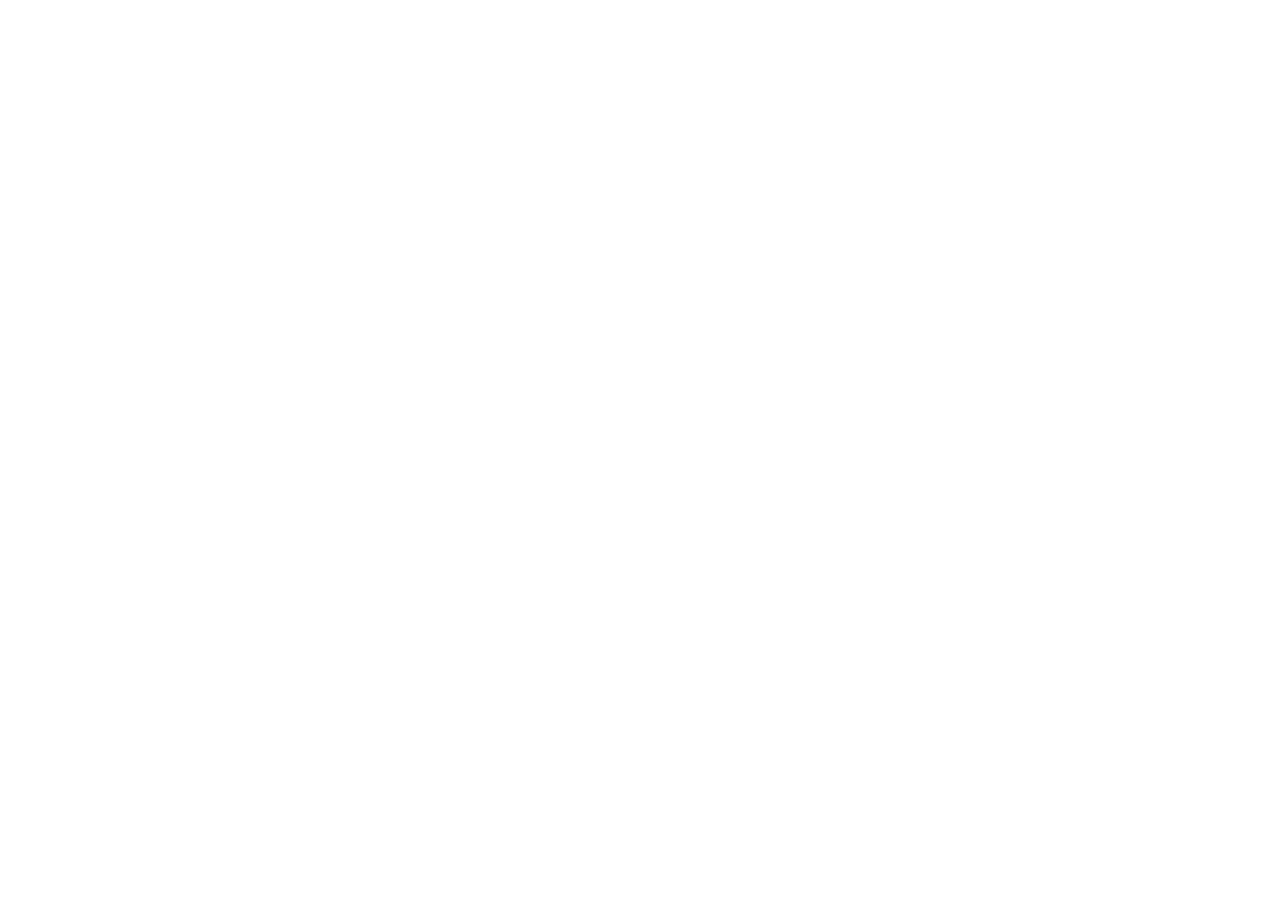
==== index.html @ 3f4437f1 "Initial commit" ====
<!DOCTYPE HTML>
<html>
	<head>
		<title>Cyber-Haiks</title>
		<meta charset="utf-8" />
		<meta name="viewport" content="width=device-width, initial-scale=1, user-scalable=no" />
		<link rel="stylesheet" href="assets/css/main.css" />
		<noscript><link rel="stylesheet" href="assets/css/noscript.css" /></noscript>
	</head>
	
	<body class="is-preload">
		<div id="wrapper">
			<div id="bg"></div>
			<div id="overlay"></div>
			<div id="main">

				
					<header id="header">
						<img src="c:\Users\HP\OneDrive\Pictures\logo.jpg" width="55" alt=""><h1>Cyber-Haiks</h1>
						<p>Unleash your cybersecurity potential.</p>
						<nav>
							<nav>
							<ul>
							
								<li><a href="about.html">About</a></li>
								
							</ul>
						    </nav>
								<li><a href="https://twitter.com/CyberHaiks308" class="icon brands fa-twitter"><span class="label">Twitter</span></a></li>
											<li><a href="https://www.instagram.com/cyber_haiks/" class="icon brands fa-instagram"><span class="label">Instagram</span></a></li>
											<li><a href="https://www.linkedin.com/company/cyber-haiks/" class="icon brands fa-linkedin"><span class="label">linkedin</span></a></li>
											<li><a href="https://discord.gg/wfG7EYye" class="icon brands fa-discord"><span class="label">discord</span></a></li>
											<li><a href="https://chat.whatsapp.com/FmabaCq9x4MAKsKXzunih2" class="icon brands fa-whatsapp"><span class="label">whatsapp</span></a></li>
								</ul>
						</nav>
					</header> 
			</div>
		</div>
		
		<script>
			window.onload = function() { document.body.classList.remove('is-preload'); }
			window.ontouchmove = function() { return false; }
			window.onorientationchange = function() { document.body.scrollTop = 0; }
		</script>
		
		
	</body>
</html>
---- assets/css/main.css ----
@import url("https://fonts.googleapis.com/css?family=Source+Sans+Pro:300,900");
@import url("fontawesome-all.min.css");

/*
	Aerial by HTML5 UP
	html5up.net | @ajlkn
	Free for personal and commercial use under the CCA 3.0 license (html5up.net/license)
*/

html, body, div, span, applet, object,
iframe, h1, h2, h3, h4, h5, h6, p, blockquote,
pre, a, abbr, acronym, address, big, cite,
code, del, dfn, em, img, ins, kbd, q, s, samp,
small, strike, strong, sub, sup, tt, var, b,
u, i, center, dl, dt, dd, ol, ul, li, fieldset,
form, label, legend, table, caption, tbody,
tfoot, thead, tr, th, td, article, aside,
canvas, details, embed, figure, figcaption,
footer, header, hgroup, menu, nav, output, ruby,
section, summary, time, mark, audio, video {
	margin: 0;
	padding: 0;
	border: 0;
	font-size: 100%;
	font: inherit;
	vertical-align: baseline;}

article, aside, details, figcaption, figure,
footer, header, hgroup, menu, nav, section {
	display: block;}

body {
	line-height: 1;
}

ol, ul {
	list-style: none;
}

blockquote, q {
	quotes: none;
}

	blockquote:before, blockquote:after, q:before, q:after {
		content: '';
		content: none;
	}

table {
	border-collapse: collapse;
	border-spacing: 0;
}

body {
	-webkit-text-size-adjust: none;
}

mark {
	background-color: transparent;
	color: inherit;
}

input::-moz-focus-inner {
	border: 0;
	padding: 0;
}

input, select, textarea {
	-moz-appearance: none;
	-webkit-appearance: none;
	-ms-appearance: none;
	appearance: none;
}

/* Basic */

	html {
		box-sizing: border-box;
	}

	*, *:before, *:after {
		box-sizing: inherit;
	}

	body {
		background: #fff;
		overflow: hidden;
	}

		body.is-preload *, body.is-preload *:before, body.is-preload *:after {
			-moz-animation: none !important;
			-webkit-animation: none !important;
			-ms-animation: none !important;
			animation: none !important;
			-moz-transition: none !important;
			-webkit-transition: none !important;
			-ms-transition: none !important;
			transition: none !important;
		}

	body, input, select, textarea {
		color: #fff;
		font-family: 'Source Sans Pro', sans-serif;
		font-size: 15pt;
		font-weight: 300 !important;
		letter-spacing: -0.025em;
		line-height: 1.75em;
	}

	a {
		-moz-transition: border-color 0.2s ease-in-out;
		-webkit-transition: border-color 0.2s ease-in-out;
		-ms-transition: border-color 0.2s ease-in-out;
		transition: border-color 0.2s ease-in-out;
		border-bottom: dotted 1px;
		color: inherit;
		outline: 0;
		text-decoration: none;
	}

		a:hover {
			border-color: transparent;
		}

/* Icon */

	.icon {
		text-decoration: none;
		position: relative;
	}

		.icon:before {
			-moz-osx-font-smoothing: grayscale;
			-webkit-font-smoothing: antialiased;
			display: inline-block;
			font-style: normal;
			font-variant: normal;
			text-rendering: auto;
			line-height: 1;
			text-transform: none !important;
			font-family: 'Font Awesome 5 Free';
			font-weight: 400;
		}

		.icon > .label {
			display: none;
		}

		.icon.solid:before {
			font-weight: 900;
		}

		.icon.brands:before {
			font-family: 'Font Awesome 5 Brands';
		}

/* Wrapper */

	@-moz-keyframes wrapper {
		0% {
			opacity: 0;
		}

		100% {
			opacity: 1;
		}
	}

	@-webkit-keyframes wrapper {
		0% {
			opacity: 0;
		}

		100% {
			opacity: 1;
		}
	}

	@-ms-keyframes wrapper {
		0% {
			opacity: 0;
		}

		100% {
			opacity: 1;
		}
	}

	@keyframes wrapper {
		0% {
			opacity: 0;
		}

		100% {
			opacity: 1;
		}
	}

	#wrapper {
		-moz-animation: wrapper 3s forwards;
		-webkit-animation: wrapper 3s forwards;
		-ms-animation: wrapper 3s forwards;
		animation: wrapper 3s forwards;
		height: 100%;
		left: 0;
		opacity: 0;
		position: fixed;
		top: 0;
		width: 100%;
	}

/* BG */

	#bg {
		-moz-animation: bg 60s linear infinite;
		-webkit-animation: bg 60s linear infinite;
		-ms-animation: bg 60s linear infinite;
		animation: bg 60s linear infinite;
		-moz-backface-visibility: hidden;
		-webkit-backface-visibility: hidden;
		-ms-backface-visibility: hidden;
		backface-visibility: hidden;
		-moz-transform: translate3d(0,0,0);
		-webkit-transform: translate3d(0,0,0);
		-ms-transform: translate3d(0,0,0);
		transform: translate3d(0,0,0);
	/* Set your background with this */

		background: #348cb2 url("images/bg.jpg") bottom left;
		background-repeat: repeat-x;
		height: 100%;
		left: 0;
		opacity: 1;
		position: fixed;
		top: 0;
	}

	@-moz-keyframes bg {
		0% {
			-moz-transform: translate3d(0,0,0);
			-webkit-transform: translate3d(0,0,0);
			-ms-transform: translate3d(0,0,0);
			transform: translate3d(0,0,0);
		}

		100% {
			-moz-transform: translate3d(-2250px,0,0);
			-webkit-transform: translate3d(-2250px,0,0);
			-ms-transform: translate3d(-2250px,0,0);
			transform: translate3d(-2250px,0,0);
		}
	}

	@-webkit-keyframes bg {
		0% {
			-moz-transform: translate3d(0,0,0);
			-webkit-transform: translate3d(0,0,0);
			-ms-transform: translate3d(0,0,0);
			transform: translate3d(0,0,0);
		}

		100% {
			-moz-transform: translate3d(-2250px,0,0);
			-webkit-transform: translate3d(-2250px,0,0);
			-ms-transform: translate3d(-2250px,0,0);
			transform: translate3d(-2250px,0,0);
		}
	}

	@-ms-keyframes bg {
		0% {
			-moz-transform: translate3d(0,0,0);
			-webkit-transform: translate3d(0,0,0);
			-ms-transform: translate3d(0,0,0);
			transform: translate3d(0,0,0);
		}

		100% {
			-moz-transform: translate3d(-2250px,0,0);
			-webkit-transform: translate3d(-2250px,0,0);
			-ms-transform: translate3d(-2250px,0,0);
			transform: translate3d(-2250px,0,0);
		}
	}

	@keyframes bg {
		0% {
			-moz-transform: translate3d(0,0,0);
			-webkit-transform: translate3d(0,0,0);
			-ms-transform: translate3d(0,0,0);
			transform: translate3d(0,0,0);
		}

		100% {
			-moz-transform: translate3d(-2250px,0,0);
			-webkit-transform: translate3d(-2250px,0,0);
			-ms-transform: translate3d(-2250px,0,0);
			transform: translate3d(-2250px,0,0);
		}
	}

	#bg {
		background-size: 2250px auto;
		width: 6750px;
	}

/* Overlay */

	@-moz-keyframes overlay {
		0% {
			opacity: 0;
		}

		100% {
			opacity: 1;
		}
	}

	@-webkit-keyframes overlay {
		0% {
			opacity: 0;
		}

		100% {
			opacity: 1;
		}
	}

	@-ms-keyframes overlay {
		0% {
			opacity: 0;
		}

		100% {
			opacity: 1;
		}
	}

	@keyframes overlay {
		0% {
			opacity: 0;
		}

		100% {
			opacity: 1;
		}
	}

	#overlay {
		-moz-animation: overlay 1.5s 1.5s forwards;
		-webkit-animation: overlay 1.5s 1.5s forwards;
		-ms-animation: overlay 1.5s 1.5s forwards;
		animation: overlay 1.5s 1.5s forwards;
		background-attachment: fixed, fixed;
		background-image: url("images/overlay-pattern.png"), url("images/overlay.svg");
		background-position: top left, center center;
		background-repeat: repeat, no-repeat;
		background-size: auto, cover;
		height: 100%;
		left: 0;
		opacity: 0;
		position: fixed;
		top: 0;
		width: 100%;
	}

/* Main */

	#main {
		height: 100%;
		left: 0;
		position: fixed;
		text-align: center;
		top: 0;
		width: 100%;
	}

		#main:before {
			content: '';
			display: inline-block;
			height: 100%;
			margin-right: 0;
			vertical-align: middle;
			width: 1px;
		}

/* Header */

	@-moz-keyframes header {
		0% {
			-moz-transform: translate3d(0,1em,0);
			-webkit-transform: translate3d(0,1em,0);
			-ms-transform: translate3d(0,1em,0);
			transform: translate3d(0,1em,0);
			opacity: 0;
		}

		100% {
			-moz-transform: translate3d(0,0,0);
			-webkit-transform: translate3d(0,0,0);
			-ms-transform: translate3d(0,0,0);
			transform: translate3d(0,0,0);
			opacity: 1;
		}
	}

	@-webkit-keyframes header {
		0% {
			-moz-transform: translate3d(0,1em,0);
			-webkit-transform: translate3d(0,1em,0);
			-ms-transform: translate3d(0,1em,0);
			transform: translate3d(0,1em,0);
			opacity: 0;
		}

		100% {
			-moz-transform: translate3d(0,0,0);
			-webkit-transform: translate3d(0,0,0);
			-ms-transform: translate3d(0,0,0);
			transform: translate3d(0,0,0);
			opacity: 1;
		}
	}

	@-ms-keyframes header {
		0% {
			-moz-transform: translate3d(0,1em,0);
			-webkit-transform: translate3d(0,1em,0);
			-ms-transform: translate3d(0,1em,0);
			transform: translate3d(0,1em,0);
			opacity: 0;
		}

		100% {
			-moz-transform: translate3d(0,0,0);
			-webkit-transform: translate3d(0,0,0);
			-ms-transform: translate3d(0,0,0);
			transform: translate3d(0,0,0);
			opacity: 1;
		}
	}

	@keyframes header {
		0% {
			-moz-transform: translate3d(0,1em,0);
			-webkit-transform: translate3d(0,1em,0);
			-ms-transform: translate3d(0,1em,0);
			transform: translate3d(0,1em,0);
			opacity: 0;
		}

		100% {
			-moz-transform: translate3d(0,0,0);
			-webkit-transform: translate3d(0,0,0);
			-ms-transform: translate3d(0,0,0);
			transform: translate3d(0,0,0);
			opacity: 1;
		}
	}

	@-moz-keyframes nav-icons {
		0% {
			-moz-transform: translate3d(0,1em,0);
			-webkit-transform: translate3d(0,1em,0);
			-ms-transform: translate3d(0,1em,0);
			transform: translate3d(0,1em,0);
			opacity: 0;
		}

		100% {
			-moz-transform: translate3d(0,0,0);
			-webkit-transform: translate3d(0,0,0);
			-ms-transform: translate3d(0,0,0);
			transform: translate3d(0,0,0);
			opacity: 1;
		}
	}

	@-webkit-keyframes nav-icons {
		0% {
			-moz-transform: translate3d(0,1em,0);
			-webkit-transform: translate3d(0,1em,0);
			-ms-transform: translate3d(0,1em,0);
			transform: translate3d(0,1em,0);
			opacity: 0;
		}

		100% {
			-moz-transform: translate3d(0,0,0);
			-webkit-transform: translate3d(0,0,0);
			-ms-transform: translate3d(0,0,0);
			transform: translate3d(0,0,0);
			opacity: 1;
		}
	}

	@-ms-keyframes nav-icons {
		0% {
			-moz-transform: translate3d(0,1em,0);
			-webkit-transform: translate3d(0,1em,0);
			-ms-transform: translate3d(0,1em,0);
			transform: translate3d(0,1em,0);
			opacity: 0;
		}

		100% {
			-moz-transform: translate3d(0,0,0);
			-webkit-transform: translate3d(0,0,0);
			-ms-transform: translate3d(0,0,0);
			transform: translate3d(0,0,0);
			opacity: 1;
		}
	}

	@keyframes nav-icons {
		0% {
			-moz-transform: translate3d(0,1em,0);
			-webkit-transform: translate3d(0,1em,0);
			-ms-transform: translate3d(0,1em,0);
			transform: translate3d(0,1em,0);
			opacity: 0;
		}

		100% {
			-moz-transform: translate3d(0,0,0);
			-webkit-transform: translate3d(0,0,0);
			-ms-transform: translate3d(0,0,0);
			transform: translate3d(0,0,0);
			opacity: 1;
		}
	}

	#header {
		-moz-animation: header 1s 2.25s forwards;
		-webkit-animation: header 1s 2.25s forwards;
		-ms-animation: header 1s 2.25s forwards;
		animation: header 1s 2.25s forwards;
		-moz-backface-visibility: hidden;
		-webkit-backface-visibility: hidden;
		-ms-backface-visibility: hidden;
		backface-visibility: hidden;
		-moz-transform: translate3d(0,0,0);
		-webkit-transform: translate3d(0,0,0);
		-ms-transform: translate3d(0,0,0);
		transform: translate3d(0,0,0);
		cursor: default;
		display: inline-block;
		opacity: 0;
		position: relative;
		text-align: center;
		top: -1em;
		vertical-align: middle;
		width: 90%;
	}

		#header h1 {
			font-size: 4.35em;
			font-weight: 900;
			letter-spacing: -0.035em;
			line-height: 1em;
		}

		#header p {
			font-size: 1.25em;
			margin: 0.75em 0 0.25em 0;
			opacity: 0.75;
		}

		#header nav {
			margin: 1.5em 0 0 0;
		}

			#header nav li {
				-moz-animation: nav-icons 0.5s ease-in-out forwards;
				-webkit-animation: nav-icons 0.5s ease-in-out forwards;
				-ms-animation: nav-icons 0.5s ease-in-out forwards;
				animation: nav-icons 0.5s ease-in-out forwards;
				-moz-backface-visibility: hidden;
				-webkit-backface-visibility: hidden;
				-ms-backface-visibility: hidden;
				backface-visibility: hidden;
				-moz-transform: translate3d(0,0,0);
				-webkit-transform: translate3d(0,0,0);
				-ms-transform: translate3d(0,0,0);
				transform: translate3d(0,0,0);
				display: inline-block;
				height: 5.35em;
				line-height: 5.885em;
				opacity: 0;
				position: relative;
				top: 0;
				width: 5.35em;
			}

				#header nav li:nth-child(1) {
					-moz-animation-delay: 2.5s;
					-webkit-animation-delay: 2.5s;
					-ms-animation-delay: 2.5s;
					animation-delay: 2.5s;
				}

				#header nav li:nth-child(2) {
					-moz-animation-delay: 2.75s;
					-webkit-animation-delay: 2.75s;
					-ms-animation-delay: 2.75s;
					animation-delay: 2.75s;
				}

				#header nav li:nth-child(3) {
					-moz-animation-delay: 3s;
					-webkit-animation-delay: 3s;
					-ms-animation-delay: 3s;
					animation-delay: 3s;
				}

				#header nav li:nth-child(4) {
					-moz-animation-delay: 3.25s;
					-webkit-animation-delay: 3.25s;
					-ms-animation-delay: 3.25s;
					animation-delay: 3.25s;
				}

				#header nav li:nth-child(5) {
					-moz-animation-delay: 3.5s;
					-webkit-animation-delay: 3.5s;
					-ms-animation-delay: 3.5s;
					animation-delay: 3.5s;
				}

				#header nav li:nth-child(6) {
					-moz-animation-delay: 3.75s;
					-webkit-animation-delay: 3.75s;
					-ms-animation-delay: 3.75s;
					animation-delay: 3.75s;
				}

				#header nav li:nth-child(7) {
					-moz-animation-delay: 4s;
					-webkit-animation-delay: 4s;
					-ms-animation-delay: 4s;
					animation-delay: 4s;
				}

				#header nav li:nth-child(8) {
					-moz-animation-delay: 4.25s;
					-webkit-animation-delay: 4.25s;
					-ms-animation-delay: 4.25s;
					animation-delay: 4.25s;
				}

				#header nav li:nth-child(9) {
					-moz-animation-delay: 4.5s;
					-webkit-animation-delay: 4.5s;
					-ms-animation-delay: 4.5s;
					animation-delay: 4.5s;
				}

				#header nav li:nth-child(10) {
					-moz-animation-delay: 4.75s;
					-webkit-animation-delay: 4.75s;
					-ms-animation-delay: 4.75s;
					animation-delay: 4.75s;
				}

			#header nav a {
				-webkit-tap-highlight-color: rgba(0, 0, 0, 0);
				-webkit-touch-callout: none;
				border: 0;
				display: inline-block;
			}

				#header nav a:before {
					-moz-transition: all 0.2s ease-in-out;
					-webkit-transition: all 0.2s ease-in-out;
					-ms-transition: all 0.2s ease-in-out;
					transition: all 0.2s ease-in-out;
					border-radius: 100%;
					border: solid 1px #fff;
					display: block;
					font-size: 1.75em;
					height: 2.5em;
					line-height: 2.5em;
					position: relative;
					text-align: center;
					top: 0;
					width: 2.5em;
				}

				#header nav a:hover {
					font-size: 1.1em;
				}

					#header nav a:hover:before {
						background-color: rgba(255, 255, 255, 0.175);
						color: #fff;
					}

				#header nav a:active {
					font-size: 0.95em;
					background: none;
				}

					#header nav a:active:before {
						background-color: rgba(255, 255, 255, 0.35);
						color: #fff;
					}

				#header nav a span {
					display: none;
				}

/* Footer */

	#footer {
		background-image: -moz-linear-gradient(top, rgba(0,0,0,0), rgba(0,0,0,0.5) 75%);
		background-image: -webkit-linear-gradient(top, rgba(0,0,0,0), rgba(0,0,0,0.5) 75%);
		background-image: -ms-linear-gradient(top, rgba(0,0,0,0), rgba(0,0,0,0.5) 75%);
		background-image: linear-gradient(top, rgba(0,0,0,0), rgba(0,0,0,0.5) 75%);
		bottom: 0;
		cursor: default;
		height: 6em;
		left: 0;
		line-height: 8em;
		position: absolute;
		text-align: center;
		width: 100%;
	}

/* Wide */

	@media screen and (max-width: 1680px) {

		/* Basic */

			body, input, select, textarea {
				font-size: 13pt;
			}

		/* BG */

			@-moz-keyframes bg {
				0% {
					-moz-transform: translate3d(0,0,0);
					-webkit-transform: translate3d(0,0,0);
					-ms-transform: translate3d(0,0,0);
					transform: translate3d(0,0,0);
				}

				100% {
					-moz-transform: translate3d(-1500px,0,0);
					-webkit-transform: translate3d(-1500px,0,0);
					-ms-transform: translate3d(-1500px,0,0);
					transform: translate3d(-1500px,0,0);
				}

	}

		@-webkit-keyframes bg {
			0% {
				-moz-transform: translate3d(0,0,0);
				-webkit-transform: translate3d(0,0,0);
				-ms-transform: translate3d(0,0,0);
				transform: translate3d(0,0,0);
			}

			100% {
				-moz-transform: translate3d(-1500px,0,0);
				-webkit-transform: translate3d(-1500px,0,0);
				-ms-transform: translate3d(-1500px,0,0);
				transform: translate3d(-1500px,0,0);
			}
			}

		@-ms-keyframes bg {
			0% {
				-moz-transform: translate3d(0,0,0);
				-webkit-transform: translate3d(0,0,0);
				-ms-transform: translate3d(0,0,0);
				transform: translate3d(0,0,0);
			}

			100% {
				-moz-transform: translate3d(-1500px,0,0);
				-webkit-transform: translate3d(-1500px,0,0);
				-ms-transform: translate3d(-1500px,0,0);
				transform: translate3d(-1500px,0,0);
			}
		}

		@keyframes bg {
			0% {
				-moz-transform: translate3d(0,0,0);
				-webkit-transform: translate3d(0,0,0);
				-ms-transform: translate3d(0,0,0);
				transform: translate3d(0,0,0);
			}

			100% {
				-moz-transform: translate3d(-1500px,0,0);
				-webkit-transform: translate3d(-1500px,0,0);
				-ms-transform: translate3d(-1500px,0,0);
				transform: translate3d(-1500px,0,0);
			}
		}

		#bg {
			background-size: 1500px auto;
			width: 4500px;
		} }

/* Normal */

	@media screen and (max-width: 1280px) {

		/* Basic */

			body, input, select, textarea {
				font-size: 12pt;
			}

		/* BG */

			@-moz-keyframes bg {
				0% {
					-moz-transform: translate3d(0,0,0);
					-webkit-transform: translate3d(0,0,0);
					-ms-transform: translate3d(0,0,0);
					transform: translate3d(0,0,0);
				}

				100% {
					-moz-transform: translate3d(-750px,0,0);
					-webkit-transform: translate3d(-750px,0,0);
					-ms-transform: translate3d(-750px,0,0);
					transform: translate3d(-750px,0,0);
				}

	}

		@-webkit-keyframes bg {
			0% {
				-moz-transform: translate3d(0,0,0);
				-webkit-transform: translate3d(0,0,0);
				-ms-transform: translate3d(0,0,0);
				transform: translate3d(0,0,0);
			}

			100% {
				-moz-transform: translate3d(-750px,0,0);
				-webkit-transform: translate3d(-750px,0,0);
				-ms-transform: translate3d(-750px,0,0);
				transform: translate3d(-750px,0,0);
			}
			}

		@-ms-keyframes bg {
			0% {
				-moz-transform: translate3d(0,0,0);
				-webkit-transform: translate3d(0,0,0);
				-ms-transform: translate3d(0,0,0);
				transform: translate3d(0,0,0);
			}

			100% {
				-moz-transform: translate3d(-750px,0,0);
				-webkit-transform: translate3d(-750px,0,0);
				-ms-transform: translate3d(-750px,0,0);
				transform: translate3d(-750px,0,0);
			}
		}

		@keyframes bg {
			0% {
				-moz-transform: translate3d(0,0,0);
				-webkit-transform: translate3d(0,0,0);
				-ms-transform: translate3d(0,0,0);
				transform: translate3d(0,0,0);
			}

			100% {
				-moz-transform: translate3d(-750px,0,0);
				-webkit-transform: translate3d(-750px,0,0);
				-ms-transform: translate3d(-750px,0,0);
				transform: translate3d(-750px,0,0);
			}
		}

		#bg {
			background-size: 750px auto;
			width: 2250px;
		} }

/* Mobile */

	@media screen and (max-width: 736px) {

		/* Basic */

			body {
				min-width: 320px;
			}

			body, input, select, textarea {
				font-size: 11pt;
			}

		/* BG */

			@-moz-keyframes bg {
				0% {
					-moz-transform: translate3d(0,0,0);
					-webkit-transform: translate3d(0,0,0);
					-ms-transform: translate3d(0,0,0);
					transform: translate3d(0,0,0);
				}

				100% {
					-moz-transform: translate3d(-300px,0,0);
					-webkit-transform: translate3d(-300px,0,0);
					-ms-transform: translate3d(-300px,0,0);
					transform: translate3d(-300px,0,0);
				}

	}

		@-webkit-keyframes bg {
			0% {
				-moz-transform: translate3d(0,0,0);
				-webkit-transform: translate3d(0,0,0);
				-ms-transform: translate3d(0,0,0);
				transform: translate3d(0,0,0);
			}

			100% {
				-moz-transform: translate3d(-300px,0,0);
				-webkit-transform: translate3d(-300px,0,0);
				-ms-transform: translate3d(-300px,0,0);
				transform: translate3d(-300px,0,0);
			}
			}

		@-ms-keyframes bg {
			0% {
				-moz-transform: translate3d(0,0,0);
				-webkit-transform: translate3d(0,0,0);
				-ms-transform: translate3d(0,0,0);
				transform: translate3d(0,0,0);
			}

			100% {
				-moz-transform: translate3d(-300px,0,0);
				-webkit-transform: translate3d(-300px,0,0);
				-ms-transform: translate3d(-300px,0,0);
				transform: translate3d(-300px,0,0);
			}
		}

		@keyframes bg {
			0% {
				-moz-transform: translate3d(0,0,0);
				-webkit-transform: translate3d(0,0,0);
				-ms-transform: translate3d(0,0,0);
				transform: translate3d(0,0,0);
			}

			100% {
				-moz-transform: translate3d(-300px,0,0);
				-webkit-transform: translate3d(-300px,0,0);
				-ms-transform: translate3d(-300px,0,0);
				transform: translate3d(-300px,0,0);
			}
		}

		#bg {
			background-size: 300px auto;
			width: 900px;
		}

	/* Header */

		#header h1 {
			font-size: 2.5em;
		}

		#header p {
			font-size: 1em;
		}

		#header nav {
			font-size: 1em;
		}

			#header nav a:hover {
				font-size: 1em;
			}

			#header nav a:active {
				font-size: 1em;
			} }

/* Mobile (Portrait) */

	@media screen and (max-width: 480px) {

		/* BG */

			@-moz-keyframes bg {
				0% {
					-moz-transform: translate3d(0,0,0);
					-webkit-transform: translate3d(0,0,0);
					-ms-transform: translate3d(0,0,0);
					transform: translate3d(0,0,0);
				}

				100% {
					-moz-transform: translate3d(-412.5px,0,0);
					-webkit-transform: translate3d(-412.5px,0,0);
					-ms-transform: translate3d(-412.5px,0,0);
					transform: translate3d(-412.5px,0,0);
				}

	}

		@-webkit-keyframes bg {
			0% {
				-moz-transform: translate3d(0,0,0);
				-webkit-transform: translate3d(0,0,0);
				-ms-transform: translate3d(0,0,0);
				transform: translate3d(0,0,0);
			}

			100% {
				-moz-transform: translate3d(-412.5px,0,0);
				-webkit-transform: translate3d(-412.5px,0,0);
				-ms-transform: translate3d(-412.5px,0,0);
				transform: translate3d(-412.5px,0,0);
			}
			}

		@-ms-keyframes bg {
			0% {
				-moz-transform: translate3d(0,0,0);
				-webkit-transform: translate3d(0,0,0);
				-ms-transform: translate3d(0,0,0);
				transform: translate3d(0,0,0);
			}

			100% {
				-moz-transform: translate3d(-412.5px,0,0);
				-webkit-transform: translate3d(-412.5px,0,0);
				-ms-transform: translate3d(-412.5px,0,0);
				transform: translate3d(-412.5px,0,0);
			}
		}

		@keyframes bg {
			0% {
				-moz-transform: translate3d(0,0,0);
				-webkit-transform: translate3d(0,0,0);
				-ms-transform: translate3d(0,0,0);
				transform: translate3d(0,0,0);
			}

			100% {
				-moz-transform: translate3d(-412.5px,0,0);
				-webkit-transform: translate3d(-412.5px,0,0);
				-ms-transform: translate3d(-412.5px,0,0);
				transform: translate3d(-412.5px,0,0);
			}
		}

		#bg {
			background-size: 412.5px auto;
			width: 1237.5px;
		}

	/* Header */

		#header nav {
			padding: 0 1em;
		} }
---- assets/css/noscript.css ----
/*
	Aerial by HTML5 UP
	html5up.net | @ajlkn
	Free for personal and commercial use under the CCA 3.0 license (html5up.net/license)
*/

/* Wrapper */

	#wrapper {
		opacity: 1 !important;
	}

/* Overlay */

	#overlay {
		opacity: 1 !important;
	}

/* Header */

	#header {
		opacity: 1 !important;
	}

		#header nav li {
			opacity: 1 !important;
		}
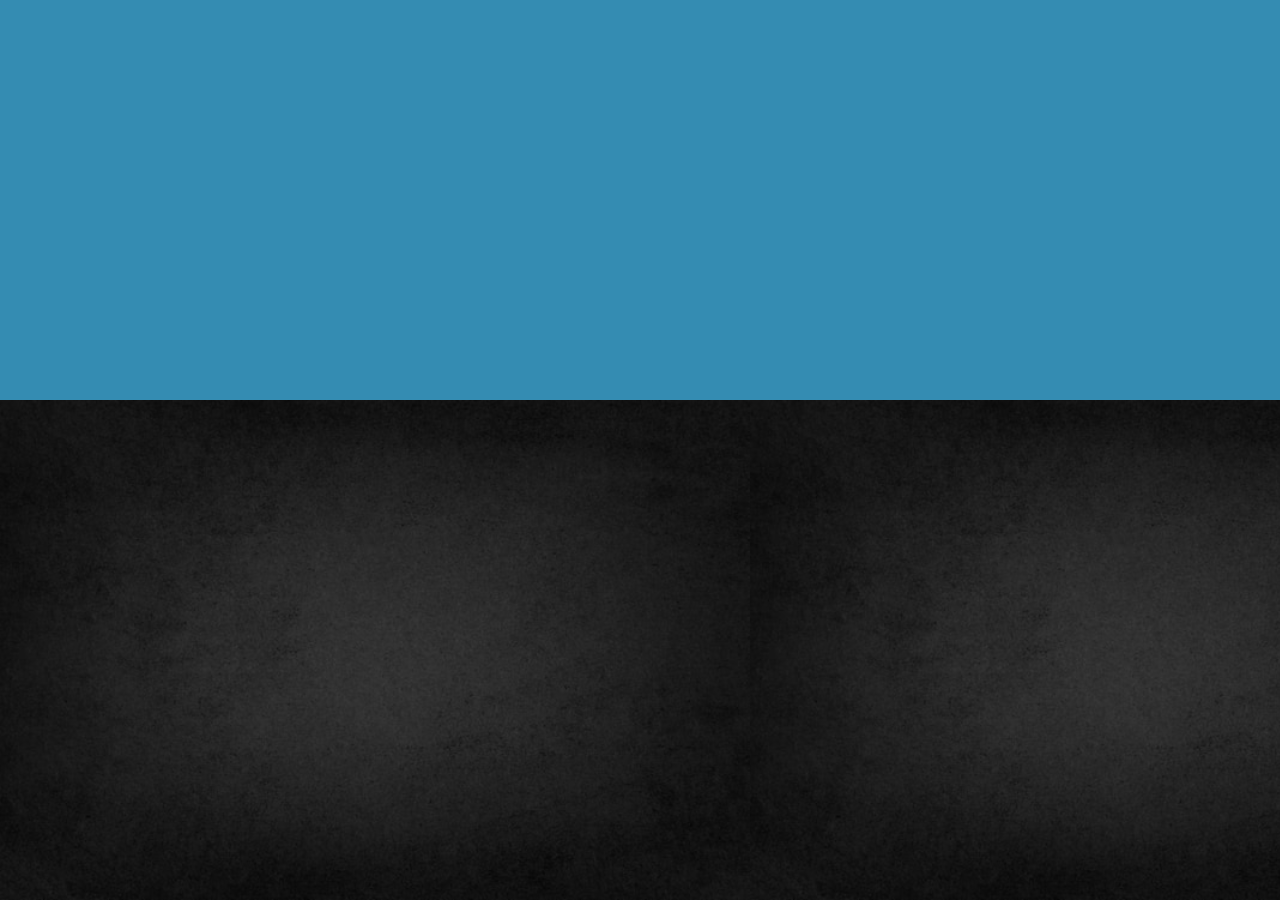
==== commit 7d27652c: "update" ====
--- a/index.html
+++ b/index.html
@@ -8,7 +8,7 @@
 		<noscript><link rel="stylesheet" href="assets/css/noscript.css" /></noscript>
 	</head>
 	
-	<body class="is-preload">
+	<body class="is-preload" background-image="assets\css\images\bg.jpg” background-repeat="no-repeat” background-size="cover”>
 		<div id="wrapper">
 			<div id="bg"></div>
 			<div id="overlay"></div>
@@ -16,21 +16,21 @@
 
 				
 					<header id="header">
-						<img src="c:\Users\HP\OneDrive\Pictures\logo.jpg" width="55" alt=""><h1>Cyber-Haiks</h1>
+						<span><h1><img src="assets\css\images\rr.png" width="65" >Cyber-Haiks</h1></span>
 						<p>Unleash your cybersecurity potential.</p>
 						<nav>
 							<nav>
-							<ul>
-							
+							<ul>							    
+								
 								<li><a href="about.html">About</a></li>
 								
 							</ul>
 						    </nav>
 								<li><a href="https://twitter.com/CyberHaiks308" class="icon brands fa-twitter"><span class="label">Twitter</span></a></li>
-											<li><a href="https://www.instagram.com/cyber_haiks/" class="icon brands fa-instagram"><span class="label">Instagram</span></a></li>
-											<li><a href="https://www.linkedin.com/company/cyber-haiks/" class="icon brands fa-linkedin"><span class="label">linkedin</span></a></li>
-											<li><a href="https://discord.gg/wfG7EYye" class="icon brands fa-discord"><span class="label">discord</span></a></li>
-											<li><a href="https://chat.whatsapp.com/FmabaCq9x4MAKsKXzunih2" class="icon brands fa-whatsapp"><span class="label">whatsapp</span></a></li>
+								<li><a href="https://www.instagram.com/cyber_haiks/" class="icon brands fa-instagram"><span class="label">Instagram</span></a></li>
+								<li><a href="https://www.linkedin.com/company/cyber-haiks/" class="icon brands fa-linkedin"><span class="label">linkedin</span></a></li>
+								<li><a href="https://discord.gg/wfG7EYye" class="icon brands fa-discord"><span class="label">discord</span></a></li>
+								<li><a href="https://chat.whatsapp.com/FmabaCq9x4MAKsKXzunih2" class="icon brands fa-whatsapp"><span class="label">whatsapp</span></a></li>
 								</ul>
 						</nav>
 					</header> 
--- a/assets/css/main.css
+++ b/assets/css/main.css
@@ -1,11 +1,6 @@
 @import url("https://fonts.googleapis.com/css?family=Source+Sans+Pro:300,900");
 @import url("fontawesome-all.min.css");
 
-/*
-	Aerial by HTML5 UP
-	html5up.net | @ajlkn
-	Free for personal and commercial use under the CCA 3.0 license (html5up.net/license)
-*/
 
 html, body, div, span, applet, object,
 iframe, h1, h2, h3, h4, h5, h6, p, blockquote,
@@ -71,7 +66,10 @@
 	-ms-appearance: none;
 	appearance: none;
 }
-
+.logo-container {
+	display: center;
+	align-items: center;
+}
 /* Basic */
 
 	html {
@@ -996,7 +994,11 @@
 
 			#header nav a:active {
 				font-size: 1em;
-			} }
+			}
+		.logo-container {
+			display: center;
+			align-items: center;
+		} }
 
 /* Mobile (Portrait) */
 
@@ -1078,4 +1080,8 @@
 
 		#header nav {
 			padding: 0 1em;
-		} }+		}
+		.logo-container {
+			display: center;
+			align-items: center;
+		}}--- a/assets/css/noscript.css
+++ b/assets/css/noscript.css
@@ -1,22 +1,13 @@
-/*
-	Aerial by HTML5 UP
-	html5up.net | @ajlkn
-	Free for personal and commercial use under the CCA 3.0 license (html5up.net/license)
-*/
-
-/* Wrapper */
 
 	#wrapper {
 		opacity: 1 !important;
 	}
 
-/* Overlay */
+
 
 	#overlay {
 		opacity: 1 !important;
 	}
-
-/* Header */
 
 	#header {
 		opacity: 1 !important;
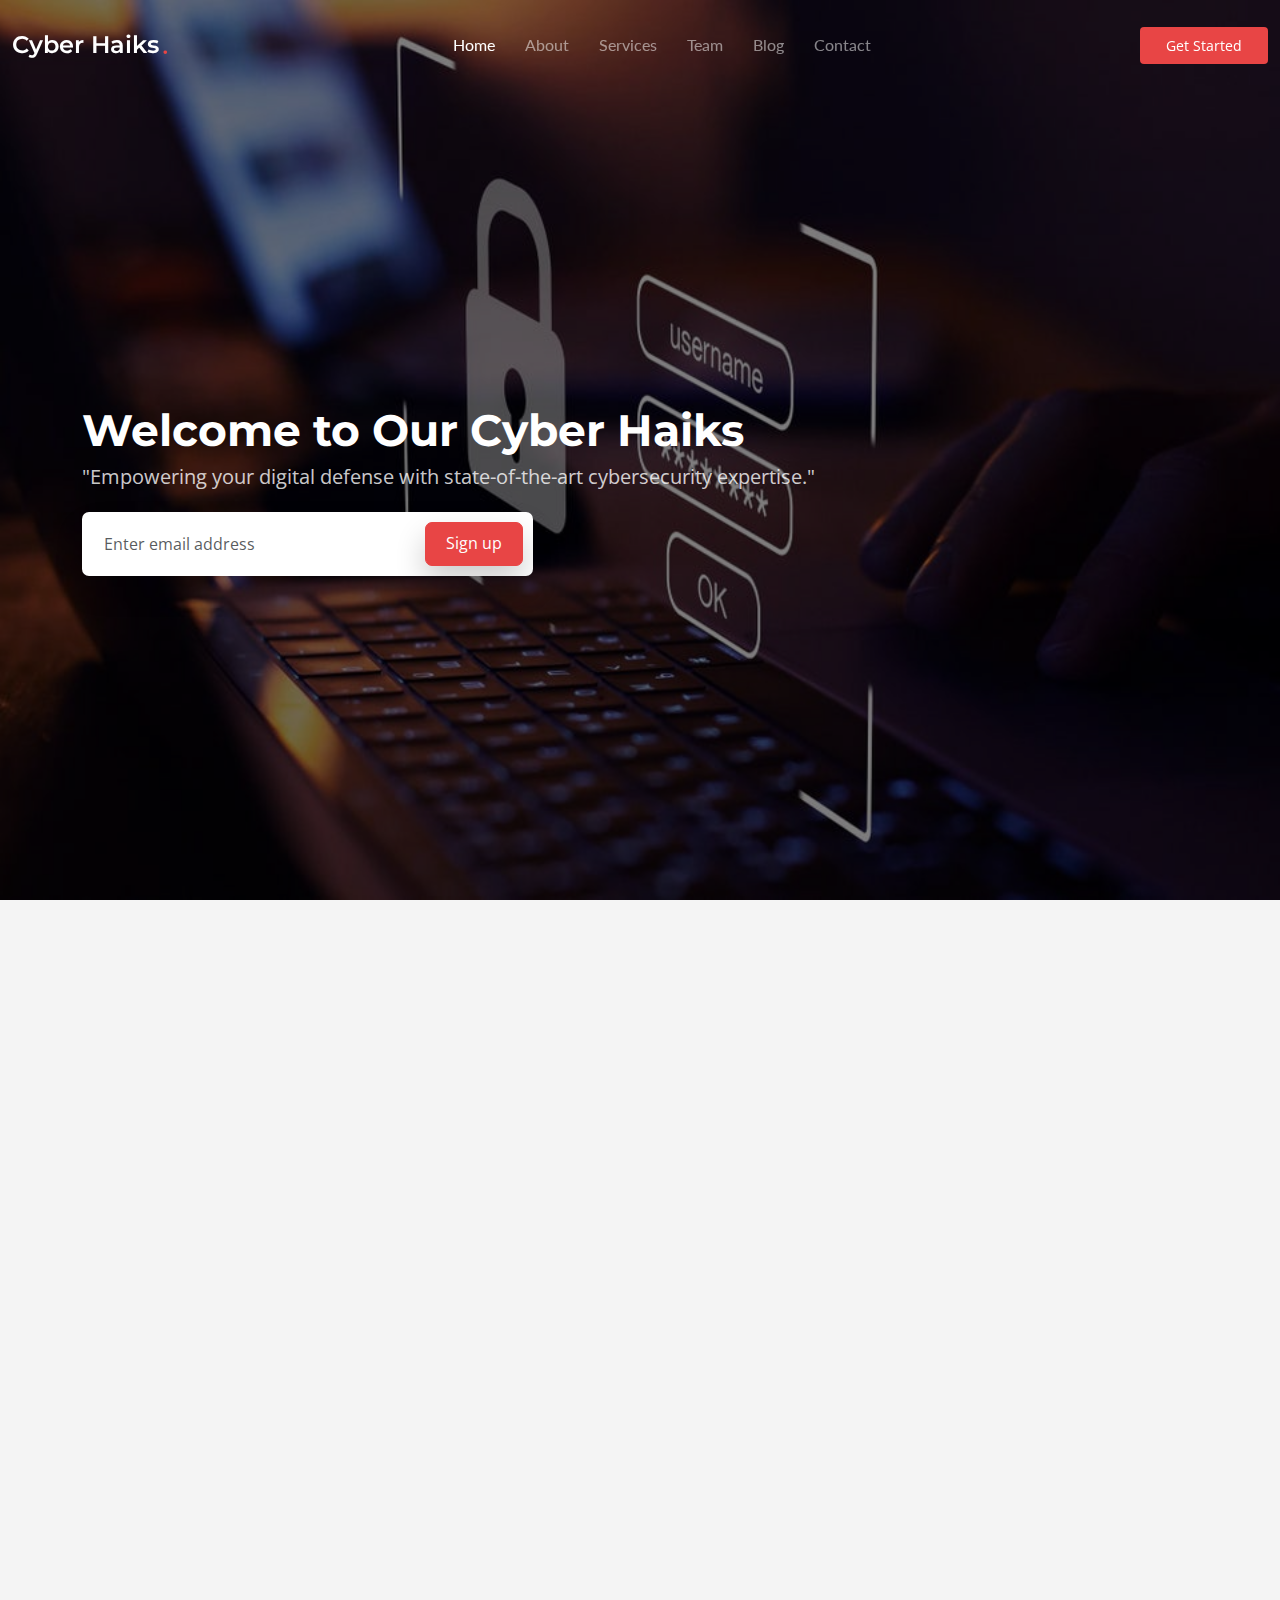
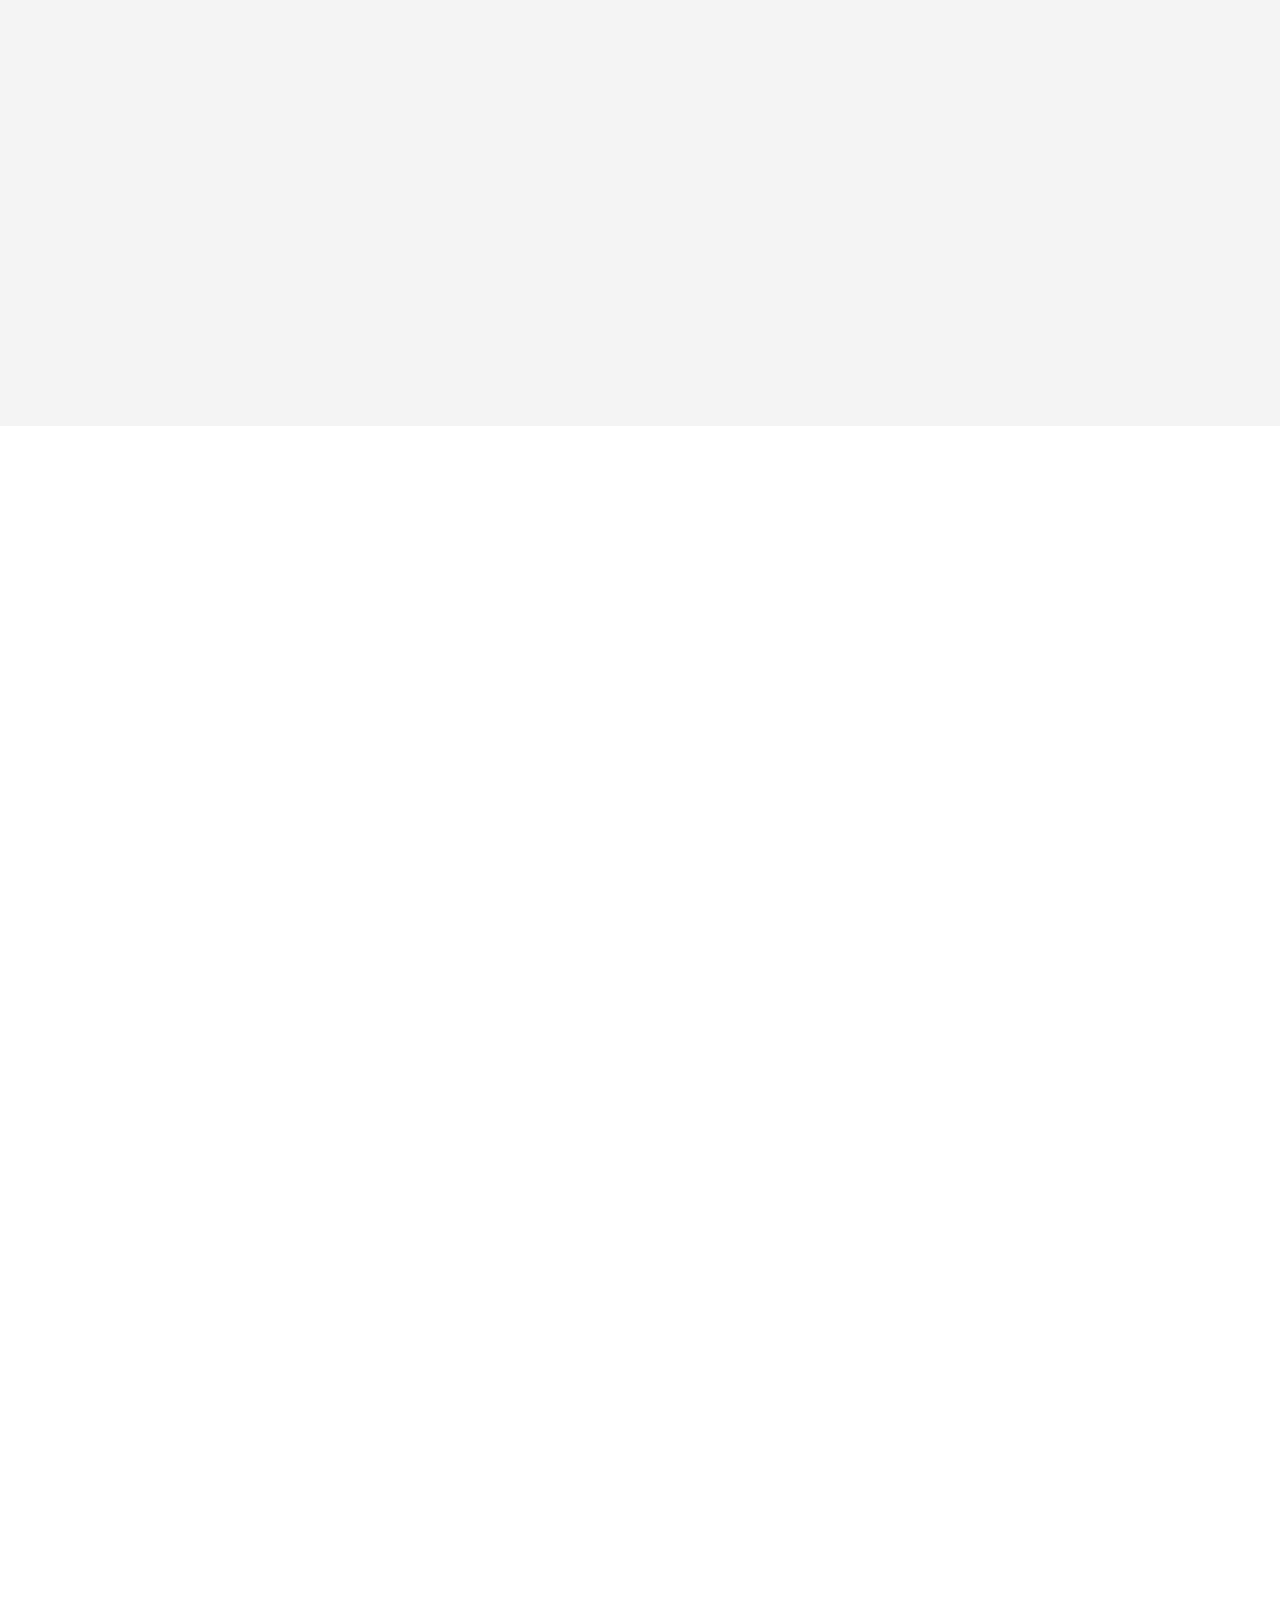
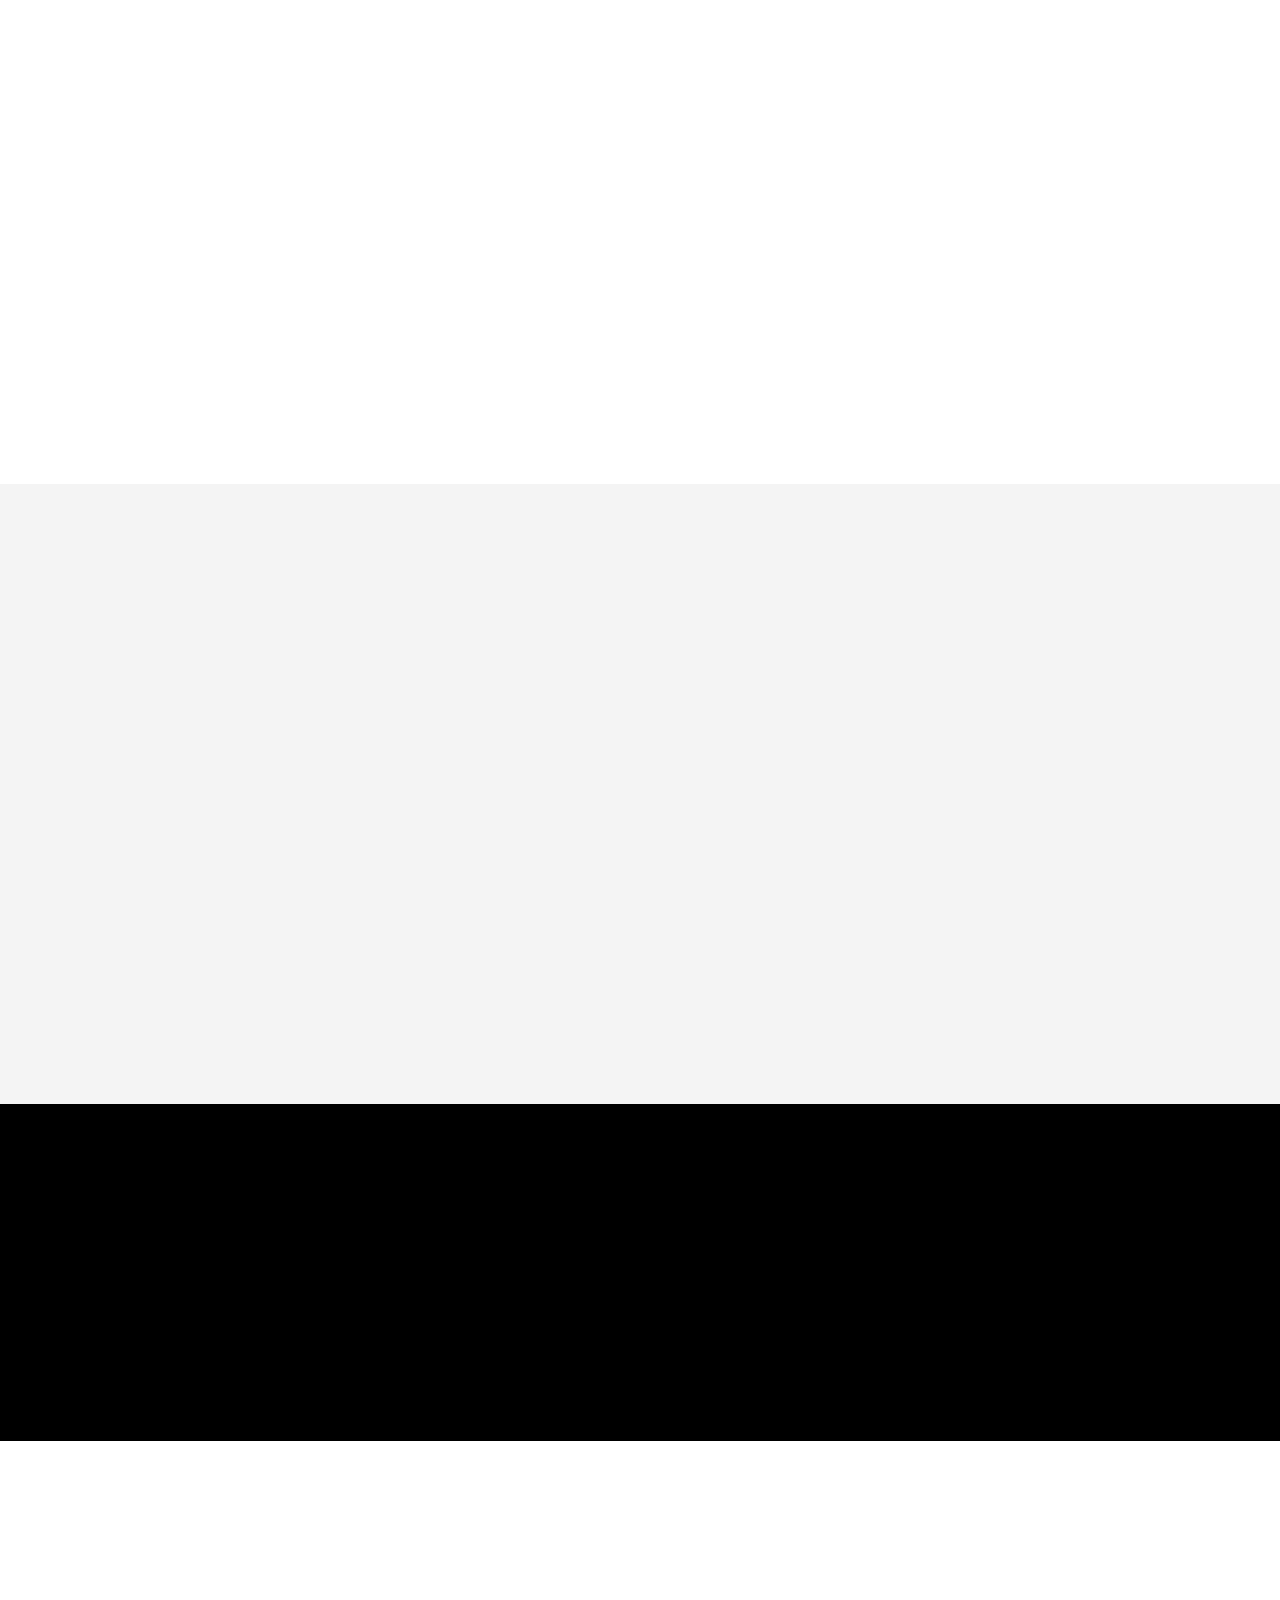
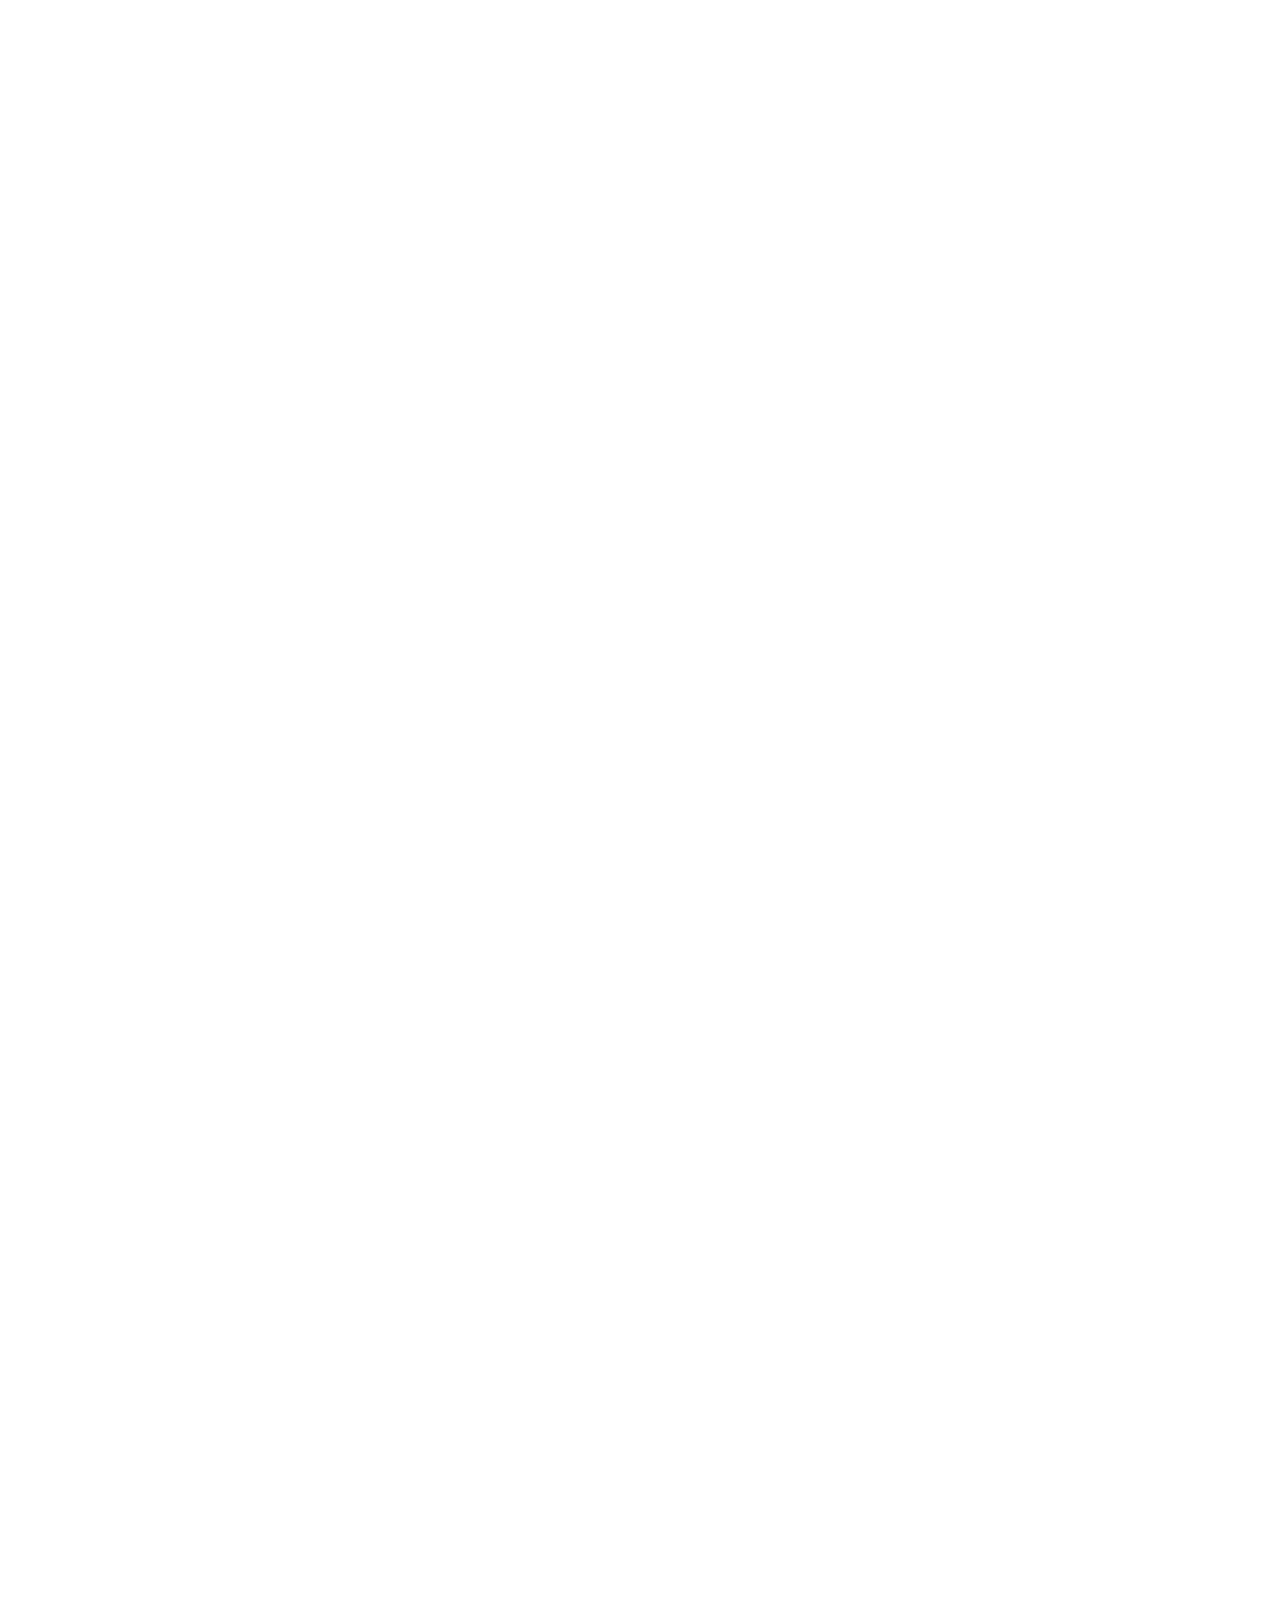
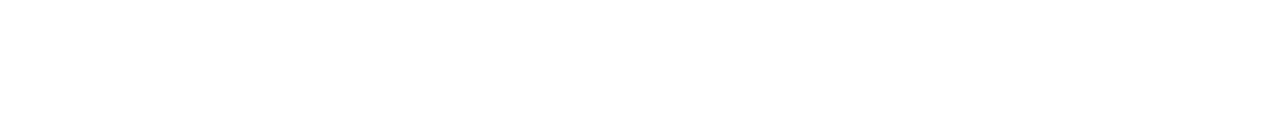
==== commit 9aece354: "update" ====
--- a/index.html
+++ b/index.html
@@ -1,48 +1,656 @@
-<!DOCTYPE HTML>
-<html>
-	<head>
-		<title>Cyber-Haiks</title>
-		<meta charset="utf-8" />
-		<meta name="viewport" content="width=device-width, initial-scale=1, user-scalable=no" />
-		<link rel="stylesheet" href="assets/css/main.css" />
-		<noscript><link rel="stylesheet" href="assets/css/noscript.css" /></noscript>
-	</head>
-	
-	<body class="is-preload" background-image="assets\css\images\bg.jpg” background-repeat="no-repeat” background-size="cover”>
-		<div id="wrapper">
-			<div id="bg"></div>
-			<div id="overlay"></div>
-			<div id="main">
-
-				
-					<header id="header">
-						<span><h1><img src="assets\css\images\rr.png" width="65" >Cyber-Haiks</h1></span>
-						<p>Unleash your cybersecurity potential.</p>
-						<nav>
-							<nav>
-							<ul>							    
-								
-								<li><a href="about.html">About</a></li>
-								
-							</ul>
-						    </nav>
-								<li><a href="https://twitter.com/CyberHaiks308" class="icon brands fa-twitter"><span class="label">Twitter</span></a></li>
-								<li><a href="https://www.instagram.com/cyber_haiks/" class="icon brands fa-instagram"><span class="label">Instagram</span></a></li>
-								<li><a href="https://www.linkedin.com/company/cyber-haiks/" class="icon brands fa-linkedin"><span class="label">linkedin</span></a></li>
-								<li><a href="https://discord.gg/wfG7EYye" class="icon brands fa-discord"><span class="label">discord</span></a></li>
-								<li><a href="https://chat.whatsapp.com/FmabaCq9x4MAKsKXzunih2" class="icon brands fa-whatsapp"><span class="label">whatsapp</span></a></li>
-								</ul>
-						</nav>
-					</header> 
-			</div>
-		</div>
-		
-		<script>
-			window.onload = function() { document.body.classList.remove('is-preload'); }
-			window.ontouchmove = function() { return false; }
-			window.onorientationchange = function() { document.body.scrollTop = 0; }
-		</script>
-		
-		
-	</body>
+<!DOCTYPE html>
+<html lang="en">
+
+<head>
+  <meta charset="utf-8">
+  <meta content="width=device-width, initial-scale=1.0" name="viewport">
+
+  <title>Home - Cyber Haiks</title>
+  <meta content="" name="description">
+  <meta content="" name="keywords">
+
+  <!-- Favicons -->
+  <link href="assets/img/favicon.png" rel="icon">
+  <link href="assets/img/apple-touch-icon.png" rel="apple-touch-icon">
+
+  <!-- Fonts -->
+  <link href="https://fonts.googleapis.com" rel="preconnect">
+  <link href="https://fonts.gstatic.com" rel="preconnect" crossorigin>
+  <link href="https://fonts.googleapis.com/css2?family=Open+Sans:ital,wght@0,300;0,400;0,500;0,600;0,700;0,800;1,300;1,400;1,500;1,600;1,700;1,800&family=Montserrat:ital,wght@0,100;0,200;0,300;0,400;0,500;0,600;0,700;0,800;0,900;1,100;1,200;1,300;1,400;1,500;1,600;1,700;1,800;1,900&family=Lato:ital,wght@0,100;0,300;0,400;0,700;0,900;1,100;1,300;1,400;1,700;1,900&display=swap" rel="stylesheet">
+
+  <!-- Vendor CSS Files -->
+  <link href="assets/vendor/bootstrap/css/bootstrap.min.css" rel="stylesheet">
+  <link href="assets/vendor/bootstrap-icons/bootstrap-icons.css" rel="stylesheet">
+  <link href="assets/vendor/glightbox/css/glightbox.min.css" rel="stylesheet">
+  <link href="assets/vendor/swiper/swiper-bundle.min.css" rel="stylesheet">
+  <link href="assets/vendor/aos/aos.css" rel="stylesheet">
+
+  <!-- Template Main CSS File -->
+  <link href="assets/css/main.css" rel="stylesheet">
+
+  <!-- =======================================================
+  * Template Name: Append
+  * Updated: Sep 18 2023 with Bootstrap v5.3.2
+  * Template URL: https://bootstrapmade.com/append-bootstrap-website-template/
+  * Author: BootstrapMade.com
+  * License: https://bootstrapmade.com/license/
+  ======================================================== -->
+</head>
+
+<body class="index-page" data-bs-spy="scroll" data-bs-target="#navmenu">
+
+  <!-- ======= Header ======= -->
+  <header id="header" class="header fixed-top d-flex align-items-center">
+    <div class="container-fluid d-flex align-items-center justify-content-between">
+
+      <a href="index.html" class="logo d-flex align-items-center me-auto me-xl-0">
+        <!-- Uncomment the line below if you also wish to use an image logo -->
+        <!-- <img src="assets/img/logo.png" alt=""> -->
+        <h1>Cyber Haiks</h1>
+        <span>.</span>
+      </a>
+
+      <!-- Nav Menu -->
+      <nav id="navmenu" class="navmenu">
+        <ul>
+          <li><a href="index.html#hero" class="active">Home</a></li>
+          <li><a href="index.html#about">About</a></li>
+          <li><a href="index.html#services">Services</a></li>
+          <li><a href="index.html#team">Team</a></li>
+          <li><a href="blog.html">Blog</a></li>
+  
+          </li>
+          <li><a href="index.html#contact">Contact</a></li>
+        </ul>
+
+        <i class="mobile-nav-toggle d-xl-none bi bi-list"></i>
+      </nav><!-- End Nav Menu -->
+
+      <a class="btn-getstarted" href="index.html#about">Get Started</a>
+
+    </div>
+  </header><!-- End Header -->
+
+  <main id="main">
+
+    <!-- Hero Section - Home Page -->
+    <section id="hero" class="hero">
+
+      <img src="assets/img/pox.jpg" alt="" data-aos="fade-in">
+
+      <div class="container">
+        <div class="row">
+          <div class="col-lg-10">
+            <h2 data-aos="fade-up" data-aos-delay="100">Welcome to Our Cyber Haiks</h2>
+            <p data-aos="fade-up" data-aos-delay="200">"Empowering your digital defense with state-of-the-art cybersecurity expertise."</p>
+          </div>
+          <div class="col-lg-5">
+            <form action="#" class="sign-up-form d-flex" data-aos="fade-up" data-aos-delay="300">
+              <input type="text" class="form-control" placeholder="Enter email address">
+              <input type="submit" class="btn btn-primary" value="Sign up">
+            </form>
+          </div>
+        </div>
+      </div>
+
+    </section><!-- End Hero Section -->
+
+    
+
+    </section><!-- End Clients Section -->
+
+    <!-- About Section - Home Page -->
+    <section id="about" class="about">
+
+      <div class="container" data-aos="fade-up" data-aos-delay="100">
+        <div class="row align-items-xl-center gy-5">
+
+          <div class="col-xl-5 content">
+            <h3>About Us</h3>
+            <h2>A cyber security company provide training and services</h2>
+            <p>"Elevate your digital security with our all-encompassing cybersecurity services. We provide robust protection and personalized training, empowering you with the knowledge and tools to navigate the ever-changing cyber threat landscape with confidence."</p>
+            <a href="#" class="read-more"><span>Read More</span><i class="bi bi-arrow-right"></i></a>
+          </div>
+
+          <div class="col-xl-7">
+            <div class="row gy-4 icon-boxes">
+
+              <div class="col-md-6" data-aos="fade-up" data-aos-delay="200">
+                <div class="icon-box">
+                  <i class="bi bi-buildings"></i>
+                  <h3>Internship</h3>
+                  <p>"Dive into the dynamic world of cybersecurity with our internship program. Gain hands-on experience, mentorship from industry experts, and contribute to real-world projects, shaping your future in cybersecurity."</p>
+                </div>
+              </div> <!-- End Icon Box -->
+
+              <div class="col-md-6" data-aos="fade-up" data-aos-delay="300">
+                <div class="icon-box">
+                  <i class="bi bi-clipboard-pulse"></i>
+                  <h3>Certification</h3>
+                  <p>""Unlock professional milestones with our certification programs in CEH (Certified Ethical Hacker) and Networking. Our industry-aligned courses blend theoretical knowledge with practical skills, empowering you to excel in the realms of ethical hacking and network management. Validate your expertise and advance your career with our authentic certifications."</p>
+                </div>
+              </div> <!-- End Icon Box -->
+
+              <div class="col-md-6" data-aos="fade-up" data-aos-delay="400">
+                <div class="icon-box">
+                  <i class="bi bi-command"></i>
+                  <h3>Services</h3>
+                  <p>""Empower your business with our comprehensive cybersecurity solutions. From penetration testing and audits to tailored security strategies, we safeguard your digital assets"</p>
+                </div>
+
+              </div> <!-- End Icon Box -->
+
+              <div class="col-md-6" data-aos="fade-up" data-aos-delay="500">
+                <div class="icon-box">
+                  <i class="bi bi-graph-up-arrow"></i>
+                  <h3>Training</h3>
+                  <p>"Elevate your team's cybersecurity prowess with our industry-leading training programs. Our hands-on courses, led by seasoned experts, equip participants with practical skills to navigate and secure today's dynamic digital landscape effectively."</p>
+                </div>
+              </div> <!-- End Icon Box -->
+
+            </div>
+          </div>
+
+        </div>
+      </div>
+
+    </section><!-- End About Section -->
+
+    
+          
+
+      </div>
+
+    </section><!-- End Stats Section -->
+
+    <!-- Services Section - Home Page -->
+    <section id="services" class="services">
+
+      <!--  Section Title -->
+      <div class="container section-title" data-aos="fade-up">
+        <h2>Services</h2>
+        <p>"Safeguard your digital assets with our comprehensive cybersecurity services. From advanced threat detection and penetration testing to customized security solutions, we fortify your defenses, ensuring resilience against evolving cyber threats. Trust us to secure your digital future."</p>
+      </div><!-- End Section Title -->
+
+      <div class="container">
+
+        <div class="row gy-4">
+
+          <div class="col-lg-6 " data-aos="fade-up" data-aos-delay="100">
+            <div class="service-item d-flex">
+              <div class="icon flex-shrink-0"><i class="bi bi-briefcase"></i></div>
+              <div>
+                <h4 class="title"><a href="services-details.html" class="stretched-link">Audits</a></h4>
+                <p class="description">"Navigate the cyber landscape confidently with our meticulous cybersecurity audits. Our expert assessments identify vulnerabilities and provide strategic insights, empowering you to fortify your digital defenses and ensure a robust security posture."</p>
+              </div>
+            </div>
+          </div>
+          <!-- End Service Item -->
+
+          <div class="col-lg-6 " data-aos="fade-up" data-aos-delay="200">
+            <div class="service-item d-flex">
+              <div class="icon flex-shrink-0"><i class="bi bi-card-checklist"></i></div>
+              <div>
+                <h4 class="title"><a href="services-details.html" class="stretched-link">Web Pentesting</a></h4>
+                <p class="description">"Elevate your online security with our web penetration testing service. Our skilled ethical hackers meticulously assess your web applications, identifying vulnerabilities and fortifying your digital presence to withstand potential cyber threats with confidence."</p>
+              </div>
+            </div>
+          </div><!-- End Service Item -->
+
+          <div class="col-lg-6 " data-aos="fade-up" data-aos-delay="300">
+            <div class="service-item d-flex">
+              <div class="icon flex-shrink-0"><i class="bi bi-bar-chart"></i></div>
+              <div>
+                <h4 class="title"><a href="services-details.html" class="stretched-link">App pentesting</a></h4>
+                <p class="description">"Secure your applications with our specialized app penetration testing service. Our expert team conducts rigorous assessments, uncovering vulnerabilities to ensure your apps are fortified against potential cyber risks, providing you peace of mind in the digital realm."</p>
+              </div>
+            </div>
+          </div><!-- End Service Item -->
+
+          <div class="col-lg-6 " data-aos="fade-up" data-aos-delay="400">
+            <div class="service-item d-flex">
+              <div class="icon flex-shrink-0"><i class="bi bi-binoculars"></i></div>
+              <div>
+                <h4 class="title"><a href="services-details.html" class="stretched-link">Rapid Cyber Resilience Training for Professionals</a></h4>
+                <p class="description">Bolster your team's defense against cyber threats with our concise, targeted training sessions tailored for immediate response and heightened awareness."</p>
+              </div>
+            </div>
+          </div><!-- End Service Item -->
+
+          <div class="col-lg-6 " data-aos="fade-up" data-aos-delay="500">
+            <div class="service-item d-flex">
+              <div class="icon flex-shrink-0"><i class="bi bi-brightness-high"></i></div>
+              <div>
+                <h4 class="title"><a href="services-details.html" class="stretched-link">Threat Intelligence</a></h4>
+                <p class="description">"Stay ahead of cyber threats with our advanced threat intelligence services. We deliver real-time insights, proactive analysis, and strategic guidance to fortify your defenses against evolving security risks."</p>
+              </div>
+            </div>
+          </div><!-- End Service Item -->
+
+          <div class="col-lg-6 " data-aos="fade-up" data-aos-delay="600">
+            <div class="service-item d-flex">
+              <div class="icon flex-shrink-0"><i class="bi bi-calendar4-week"></i></div>
+              <div>
+                <h4 class="title"><a href="services-details.html" class="stretched-link">Cyber crime investigation</a></h4>
+                <p class="description">"Navigate the complexities of cybercrime with our expert-led investigations. Our skilled team employs cutting-edge techniques to analyze and resolve cybersecurity incidents, ensuring swift and effective responses to protect your digital assets."</p>
+              </div>
+            </div>
+          </div><!-- End Service Item -->
+
+        </div>
+
+      </div>
+
+    </section><!-- End Services Section -->
+
+    <!-- Features Section - Home Page -->
+    <section id="features" class="features">
+
+      
+      
+
+        
+         
+    </section><!-- End Features Section -->
+
+    
+
+          
+
+  
+    <!-- Faq Section - Home Page -->
+    <section id="faq" class="faq">
+
+      <div class="container">
+
+        <div class="row gy-4">
+
+          <div class="col-lg-4" data-aos="fade-up" data-aos-delay="100">
+            <div class="content px-xl-5">
+              <h3><span>Frequently Asked </span><strong>Questions</strong></h3>
+              <p>
+              
+              </p>
+            </div>
+          </div>
+
+          <div class="col-lg-8" data-aos="fade-up" data-aos-delay="200">
+
+            <div class="faq-container">
+              <div class="faq-item faq-active">
+                <h3><span class="num">1.</span> <span>Q: What cybersecurity services does your startup provide?</span></h3>
+                <div class="faq-content">
+                  <p>We offer a range of cybersecurity services, including penetration testing, threat intelligence, and incident response, to fortify your digital defenses..</p>
+                </div>
+                <i class="faq-toggle bi bi-chevron-right"></i>
+              </div><!-- End Faq item-->
+
+              <div class="faq-item">
+                <h3><span class="num">2.</span> <span>Can you tell us about your cybersecurity training programs?</span></h3>
+                <div class="faq-content">
+                  <p>Our training programs are designed to empower individuals with practical skills in ethical hacking, secure coding, and more. Visit our Training page for detailed course offerings..</p>
+                </div>
+                <i class="faq-toggle bi bi-chevron-right"></i>
+              </div><!-- End Faq item-->
+
+              <div class="faq-item">
+                <h3><span class="num">3.</span> <span> Do you provide internships in the field of cybersecurity?</span></h3>
+                <div class="faq-content">
+                  <p>Absolutely! Our internship program offers hands-on experience, mentorship, and the opportunity to work on real-world projects, providing valuable insights into the cybersecurity industry</p>
+                </div>
+                <i class="faq-toggle bi bi-chevron-right"></i>
+              </div><!-- End Faq item-->
+
+              <div class="faq-item">
+                <h3><span class="num">4.</span> <span>What sets your cybersecurity training apart from others in the industry?</span></h3>
+                <div class="faq-content">
+                  <p>Our training programs combine theoretical knowledge with practical, hands-on experience. Participants gain skills that are directly applicable to real-world cybersecurity challenges, setting our programs apart in terms of effectiveness..</p>
+                </div>
+                <i class="faq-toggle bi bi-chevron-right"></i>
+              </div><!-- End Faq item-->
+
+              <div class="faq-item">
+                <h3><span class="num">5.</span> <span>Are your cybersecurity services suitable for small businesses as well?</span></h3>
+                <div class="faq-content">
+                  <p>Absolutely. We offer scalable cybersecurity solutions tailored to meet the needs of businesses of all sizes. Our goal is to provide effective and accessible cybersecurity services to organizations of every scale.</p>
+                </div>
+                <i class="faq-toggle bi bi-chevron-right"></i>
+              </div><!-- End Faq item-->
+
+            </div>
+
+          </div>
+        </div>
+
+      </div>
+
+    </section><!-- End Faq Section -->
+
+    <!-- Team Section - Home Page -->
+    <section id="team" class="team">
+
+      <!--  Section Title -->
+      <div class="container section-title" data-aos="fade-up">
+        <h2>Team</h2>
+        <p>"Meet our elite team of cybersecurity experts, dedicated to fortifying your digital defenses and navigating the ever-evolving landscape of cyber threats with unmatched expertise and innovation."</p>
+      </div><!-- End Section Title -->
+
+      <div class="container">
+
+        <div class="row gy-5">
+
+          <div class="col-lg-4 col-md-6 member" data-aos="fade-up" data-aos-delay="100">
+            <div class="member-img">
+              <img src="assets/img/me.jpg" class="img-fluid" alt="">
+              <div class="social">
+                <a href="https://twitter.com/Sahil_218"><i class="bi bi-twitter"></i></a>
+                <a href="https://www.linkedin.com/in/sahil-mahajan-2132b7224/"><i class="bi bi-linkedin"></i></a>
+              </div>
+            </div>
+            <div class="member-info text-center">
+              <h4>Sahil Mahajan</h4>
+              <span>Founder & Chief Executive Officer</span>
+              <p>"Guided by our visionary Founder and CEO, our team is committed to pioneering cybersecurity solutions that empower organizations to thrive securely in the digital age."</p>
+            </div>
+          </div><!-- End Team Member -->
+
+          <!-- <div class="col-lg-4 col-md-6 member" data-aos="fade-up" data-aos-delay="200">
+            <div class="member-img">
+              <img src="assets/img/team/team-2.jpg" class="img-fluid" alt="">
+              <div class="social">
+                <a href="#"><i class="bi bi-twitter"></i></a>
+                <a href=""><i class="bi bi-linkedin"></i></a>
+
+              </div>
+            </div>
+            <div class="member-info text-center">
+              <h4>Sarah Jhonson</h4>
+              <span>Product Manager</span>
+              <p>Labore ipsam sit consequatur exercitationem rerum laboriosam laudantium aut quod dolores exercitationem ut</p>
+            </div>
+          </div>End Team Member -->
+
+          <!-- <div class="col-lg-4 col-md-6 member" data-aos="fade-up" data-aos-delay="300">
+            <div class="member-img">
+              <img src="assets/img/team/team-3.jpg" class="img-fluid" alt="">
+              <div class="social">
+                <a href="#"><i class="bi bi-twitter"></i></a>
+                <a href="#"><i class="bi bi-facebook"></i></a>
+                <a href="#"><i class="bi bi-instagram"></i></a>
+                <a href="#"><i class="bi bi-linkedin"></i></a>
+              </div>
+            </div>
+            <div class="member-info text-center">
+              <h4>William Anderson</h4>
+              <span>CTO</span>
+              <p>Illum minima ea autem doloremque ipsum quidem quas aspernatur modi ut praesentium vel tque sed facilis at qui</p>
+            </div> -->
+          </div><!-- End Team Member -->
+
+          
+          </div><!-- End Team Member -->
+
+        </div>
+
+      </div>
+
+    </section><!-- End Team Section -->
+
+    <!-- Call-to-action Section - Home Page -->
+    <section id="call-to-action" class="call-to-action">
+
+      <img src="assets/img/cta-bg.jpg" alt="">
+
+      <div class="container">
+        <div class="row justify-content-center" data-aos="zoom-in" data-aos-delay="100">
+          <div class="col-xl-10">
+            <div class="text-center">
+              <h3>Call To Action</h3>
+              <p>"Empower Your Defense, Elevate Your Team: Unleashing Cyber Resilience Through Expert Training and Cutting-Edge Security Solutions. Secure Today, Thrive Tomorrow!"</p>
+              <a class="cta-btn" href="#contact">Call To Action</a>
+            </div>
+          </div>
+        </div>
+      </div>
+
+    </section><!-- End Call-to-action Section -->
+
+
+
+    <!-- Recent-posts Section - Home Page -->
+    <section id="recent-posts" class="recent-posts">
+
+      <!--  Section Title -->
+      <div class="container section-title" data-aos="fade-up">
+        <h2>Recent Posts</h2>
+        <p>Necessitatibus eius consequatur ex aliquid fuga eum quidem sint consectetur velit</p>
+      </div><!-- End Section Title -->
+
+      <div class="container">
+
+        <div class="row gy-4">
+
+          <div class="col-xl-4 col-md-6" data-aos="fade-up" data-aos-delay="100">
+            <article>
+
+              <div class="post-img">
+                <img src="assets/img/blog/blog-1.jpg" alt="" class="img-fluid">
+              </div>
+
+              <p class="post-category">Politics</p>
+
+              <h2 class="title">
+                <a href="blog-details.html">Dolorum optio tempore voluptas dignissimos</a>
+              </h2>
+
+              <div class="d-flex align-items-center">
+                <img src="assets/img/blog/blog-author.jpg" alt="" class="img-fluid post-author-img flex-shrink-0">
+                <div class="post-meta">
+                  <p class="post-author">Maria Doe</p>
+                  <p class="post-date">
+                    <time datetime="2022-01-01">Jan 1, 2022</time>
+                  </p>
+                </div>
+              </div>
+
+            </article>
+          </div><!-- End post list item -->
+
+          <div class="col-xl-4 col-md-6" data-aos="fade-up" data-aos-delay="200">
+            <article>
+
+              <div class="post-img">
+                <img src="assets/img/blog/blog-2.jpg" alt="" class="img-fluid">
+              </div>
+
+              <p class="post-category">Sports</p>
+
+              <h2 class="title">
+                <a href="blog-details.html">Nisi magni odit consequatur autem nulla dolorem</a>
+              </h2>
+
+              <div class="d-flex align-items-center">
+                <img src="assets/img/blog/blog-author-2.jpg" alt="" class="img-fluid post-author-img flex-shrink-0">
+                <div class="post-meta">
+                  <p class="post-author">Allisa Mayer</p>
+                  <p class="post-date">
+                    <time datetime="2022-01-01">Jun 5, 2022</time>
+                  </p>
+                </div>
+              </div>
+
+            </article>
+          </div><!-- End post list item -->
+
+          <div class="col-xl-4 col-md-6" data-aos="fade-up" data-aos-delay="300">
+            <article>
+
+              <div class="post-img">
+                <img src="assets/img/blog/blog-3.jpg" alt="" class="img-fluid">
+              </div>
+
+              <p class="post-category">Entertainment</p>
+
+              <h2 class="title">
+                <a href="blog-details.html">Possimus soluta ut id suscipit ea ut in quo quia et soluta</a>
+              </h2>
+
+              <div class="d-flex align-items-center">
+                <img src="assets/img/blog/blog-author-3.jpg" alt="" class="img-fluid post-author-img flex-shrink-0">
+                <div class="post-meta">
+                  <p class="post-author">Mark Dower</p>
+                  <p class="post-date">
+                    <time datetime="2022-01-01">Jun 22, 2022</time>
+                  </p>
+                </div>
+              </div>
+
+            </article>
+          </div><!-- End post list item -->
+
+        </div><!-- End recent posts list -->
+
+      </div>
+
+    </section><!-- End Recent-posts Section -->
+
+    <!-- Contact Section - Home Page -->
+    <section id="contact" class="contact">
+
+      <!--  Section Title -->
+      <div class="container section-title" data-aos="fade-up">
+        <h2>Contact</h2>
+        <p></p>
+      </div><!-- End Section Title -->
+
+      <div class="container" data-aos="fade-up" data-aos-delay="100">
+
+        <div class="row gy-4">
+
+          <div class="col-lg-6">
+
+            <div class="row gy-4">
+              <div class="col-md-6">
+                <div class="info-item" data-aos="fade" data-aos-delay="200">
+                  <i class="bi bi-geo-alt"></i>
+                  <p>Chandigarh</p>
+                  <p>India</p>
+                </div>
+              </div><!-- End Info Item -->
+
+              <div class="col-md-6">
+                <div class="info-item" data-aos="fade" data-aos-delay="400">
+                  <i class="bi bi-envelope"></i>
+                  <h3>Email Us</h3>
+                  <p>cyberhaiks308@gmail.com</p>
+                </div>
+              </div><!-- End Info Item -->
+
+              <div class="col-md-6">
+                <div class="info-item" data-aos="fade" data-aos-delay="500">
+                  <i class="bi bi-clock"></i>
+                  <h3>Open Hours</h3>
+                  <p>Monday - Friday</p>
+                  <p>24*7</p>
+                </div>
+              </div><!-- End Info Item -->
+
+            </div>
+
+          </div>
+
+          
+
+  <!-- ======= Footer ======= -->
+  <footer id="footer" class="footer">
+
+    <div class="container footer-top">
+      <div class="row gy-4">
+        <div class="col-lg-5 col-md-12 footer-about">
+          <a href="index.html" class="logo d-flex align-items-center">
+            <span>Cyber Haiks</span>
+          </a>
+          <p>Elevate Your Defense in Three Lines. Ethical hacking, smart solutions, resilient strategies—guarding your digital realm with expertise and innovation..</p>
+          <div class="social-links d-flex mt-4">
+            <a href="https://twitter.com/CyberHaiks308"><i class="bi bi-twitter"></i></a>
+            <a href="https://www.instagram.com/cyber_haiks/"><i class="bi bi-instagram"></i></a>
+            <a href="https://www.linkedin.com/company/cyber-haiks/"><i class="bi bi-linkedin"></i></a>
+            <a href="https://discord.gg/wfG7EYye"><i class="bi bi-discord"></i></a>
+            <a href="https://chat.whatsapp.com/FmabaCq9x4MAKsKXzunih2"><i class="bi bi-whatsapp"></i></a>
+            
+            
+          </div>
+        </div>
+
+        <div class="col-lg-2 col-6 footer-links">
+          <h4>Useful Links</h4>
+          <ul>
+            <li><a href="#">Home</a></li>
+            <li><a href="#">About us</a></li>
+            <li><a href="#">Services</a></li>
+            <li><a href="#">Terms of service</a></li>
+            <li><a href="#">Privacy policy</a></li>
+          </ul>
+        </div>
+
+        <div class="col-lg-2 col-6 footer-links">
+          <h4>Our Services</h4>
+          <ul>
+            <li><a href="#Audits">Audits</a></li>
+            <li><a href="#Web Pentesting">Web Pentesting</a></li>
+            <li><a href="#App pentesting">App pentesting</a></li>
+            <li><a href="#Rapid Cyber Resilience Training for professionals">Rapid Cyber Resilience Training for professionals</a></li>
+            <li><a href="#Threat Intelligence">Threat Intelligence</a></li>
+            <li><a href="#Cyber crime investigation">Cyber crime investigation</a></li>
+          </ul>
+        </div>
+
+        <div class="col-lg-3 col-md-12 footer-contact text-center text-md-start">
+          <h4>Contact Us</h4>
+          <p>Chandigarh</p>
+          <p>India</p>
+          <p><strong>Email:</strong> <span>cyberhaiks308@gmail.com</span></p>
+        </div>
+
+      </div>
+    </div>
+
+    <div class="container copyright text-center mt-4">
+      <p>&copy; <span>Copyright</span> <strong class="px-1">Cyber Haiks</strong> <span>All Rights Reserved</span></p>
+      <div class="credits">
+        <!-- All the links in the footer should remain intact. -->
+        <!-- You can delete the links only if you've purchased the pro version. -->
+        <!-- Licensing information: https://bootstrapmade.com/license/ -->
+        <!-- Purchase the pro version with working PHP/AJAX contact form: [buy-url] -->
+        Designed by <a href="https://bootstrapmade.com/">BootstrapMade</a>
+      </div>
+    </div>
+
+  </footer><!-- End Footer -->
+
+  <!-- Scroll Top Button -->
+  <a href="#" id="scroll-top" class="scroll-top d-flex align-items-center justify-content-center"><i class="bi bi-arrow-up-short"></i></a>
+
+  <!-- Preloader -->
+  <div id="preloader">
+    <div></div>
+    <div></div>
+    <div></div>
+    <div></div>
+  </div>
+
+  <!-- Vendor JS Files -->
+  <script src="assets/vendor/bootstrap/js/bootstrap.bundle.min.js"></script>
+  <script src="assets/vendor/glightbox/js/glightbox.min.js"></script>
+  <script src="assets/vendor/purecounter/purecounter_vanilla.js"></script>
+  <script src="assets/vendor/isotope-layout/isotope.pkgd.min.js"></script>
+  <script src="assets/vendor/swiper/swiper-bundle.min.js"></script>
+  <script src="assets/vendor/aos/aos.js"></script>
+  <script src="assets/vendor/php-email-form/validate.js"></script>
+
+  <!-- Template Main JS File -->
+  <script src="assets/js/main.js"></script>
+
+</body>
+
 </html>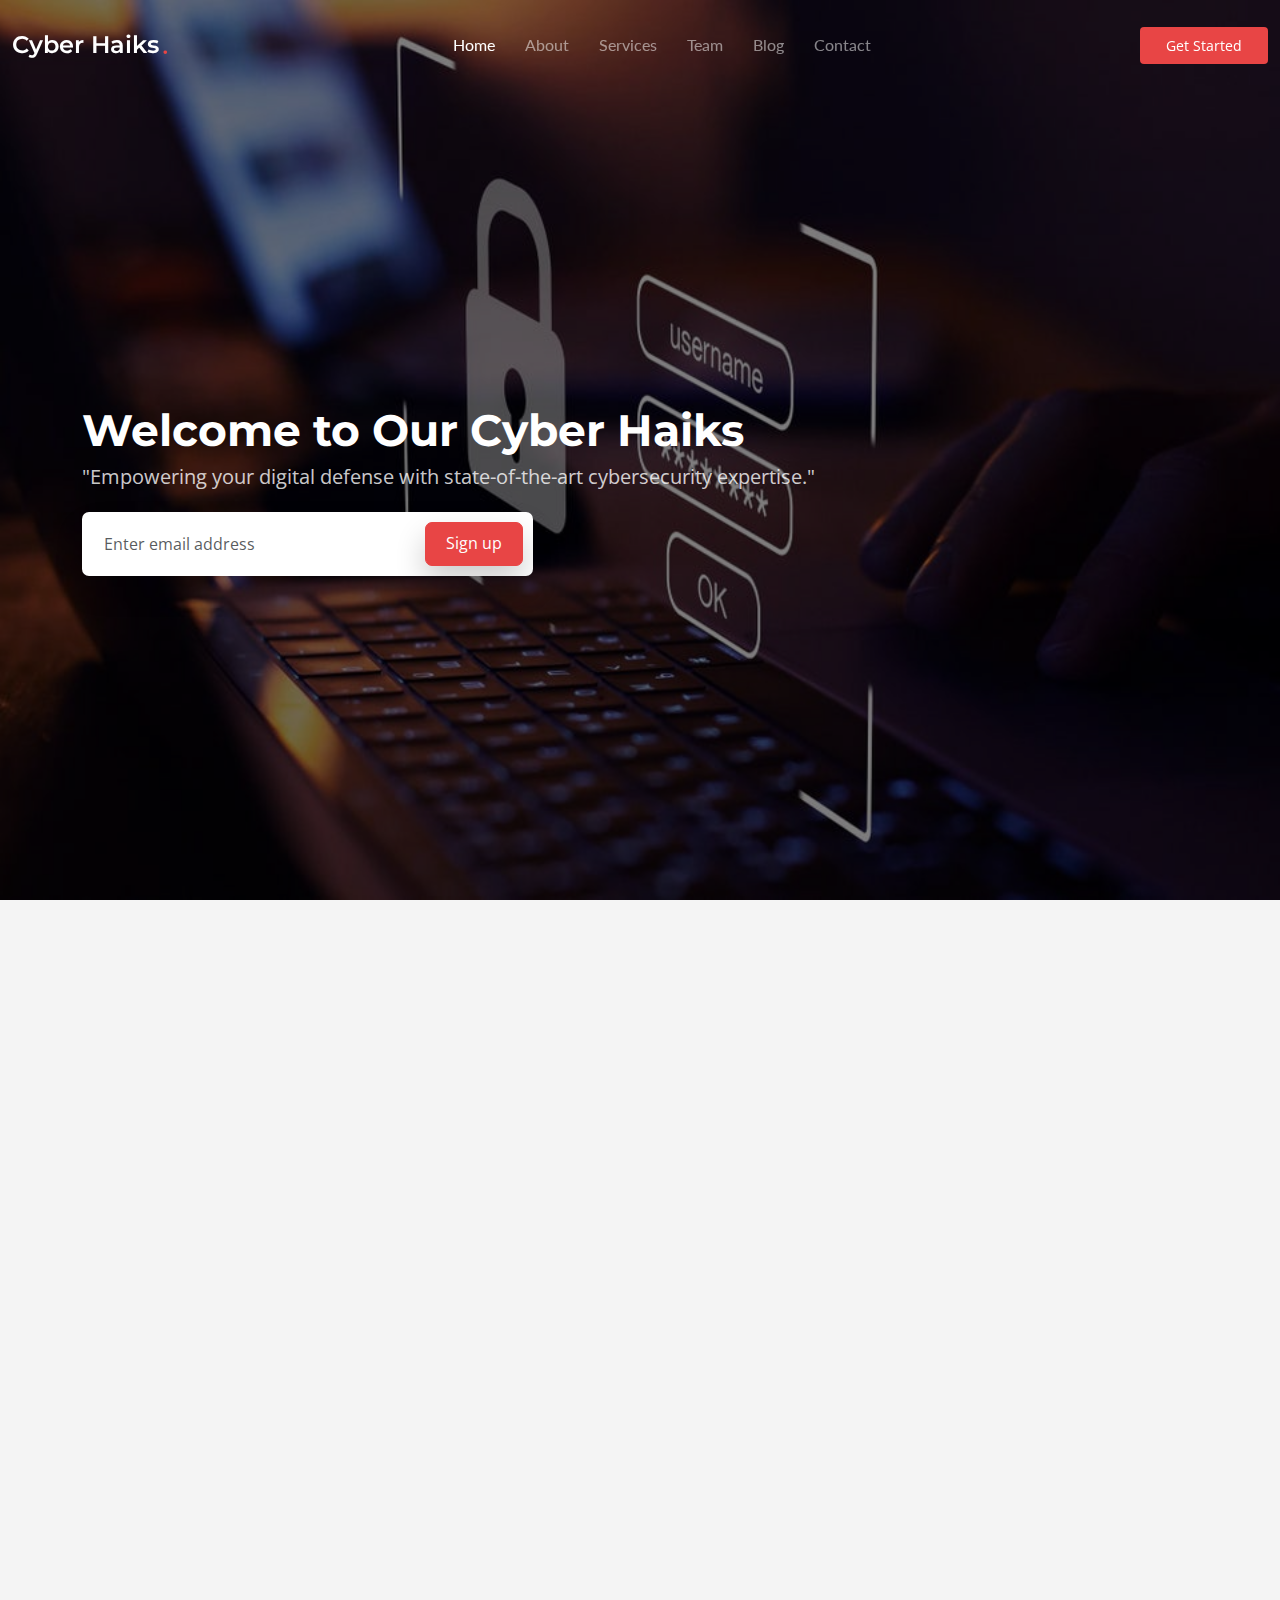
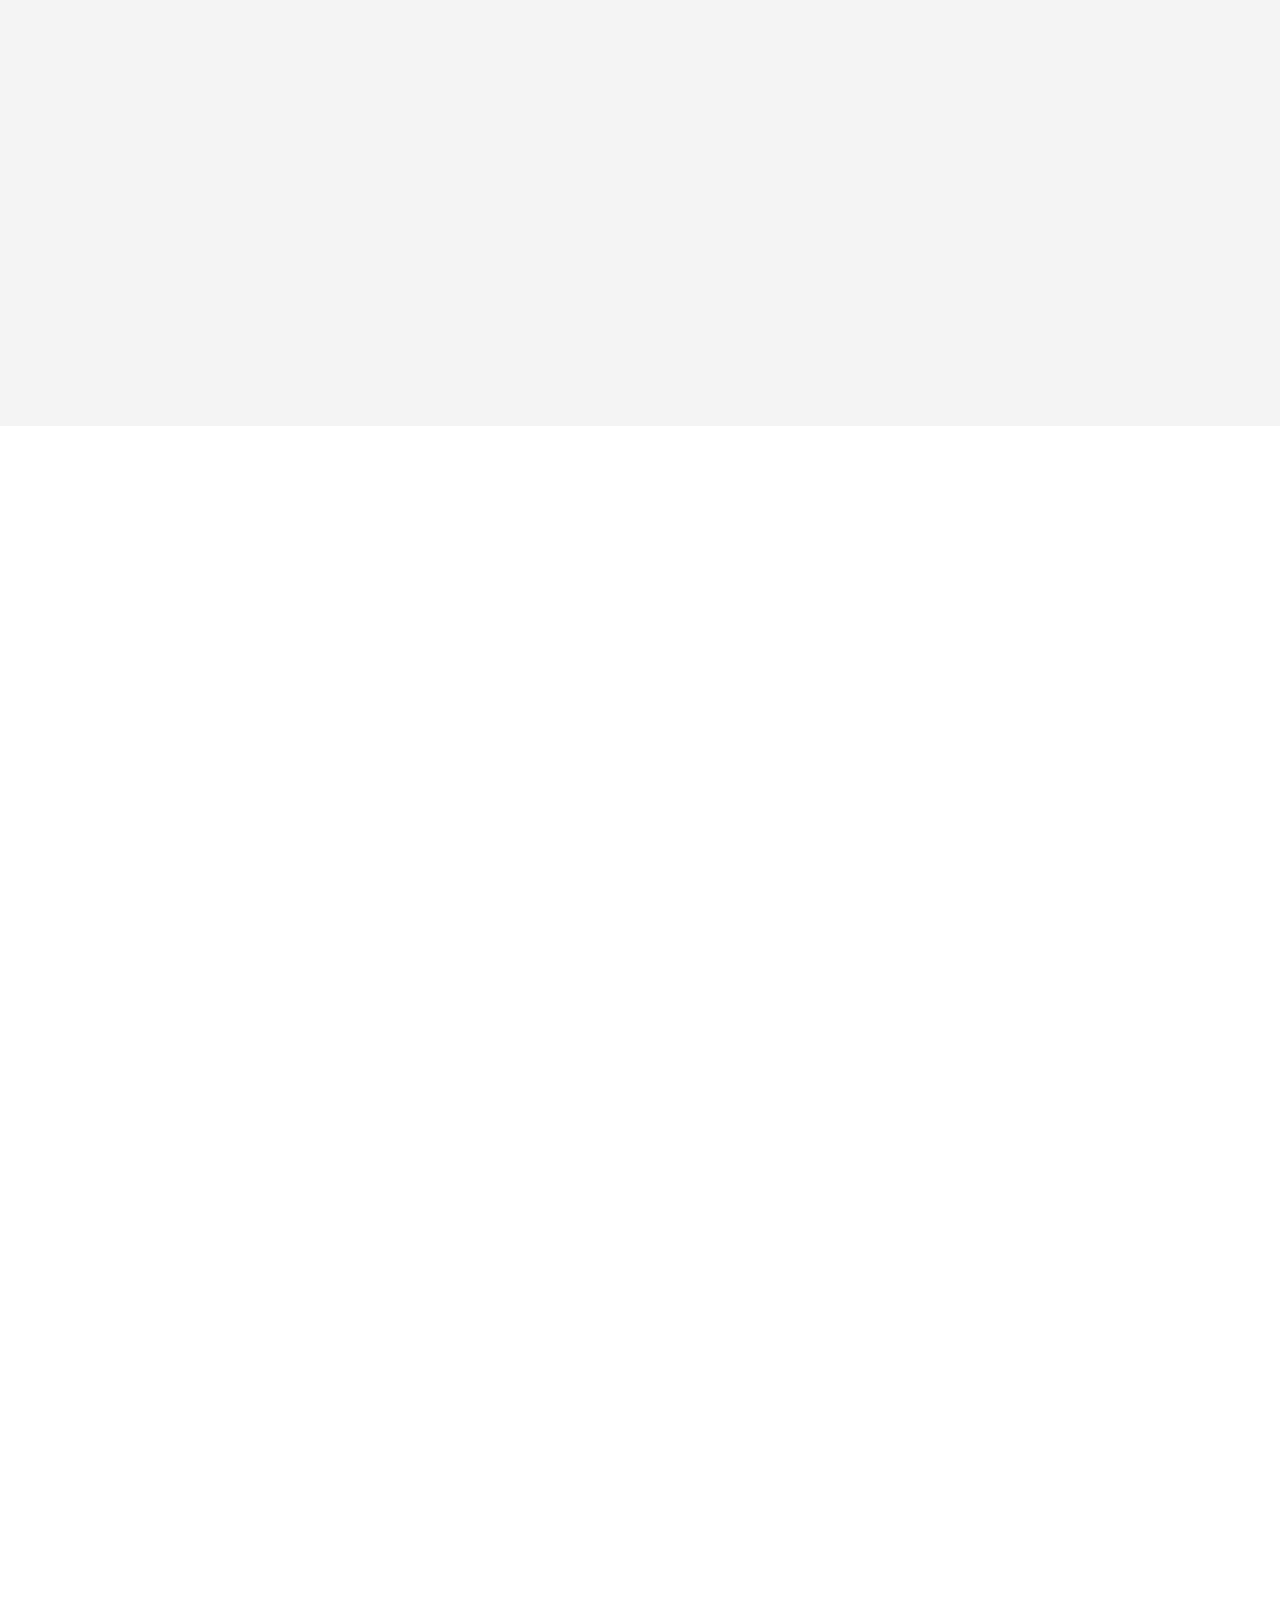
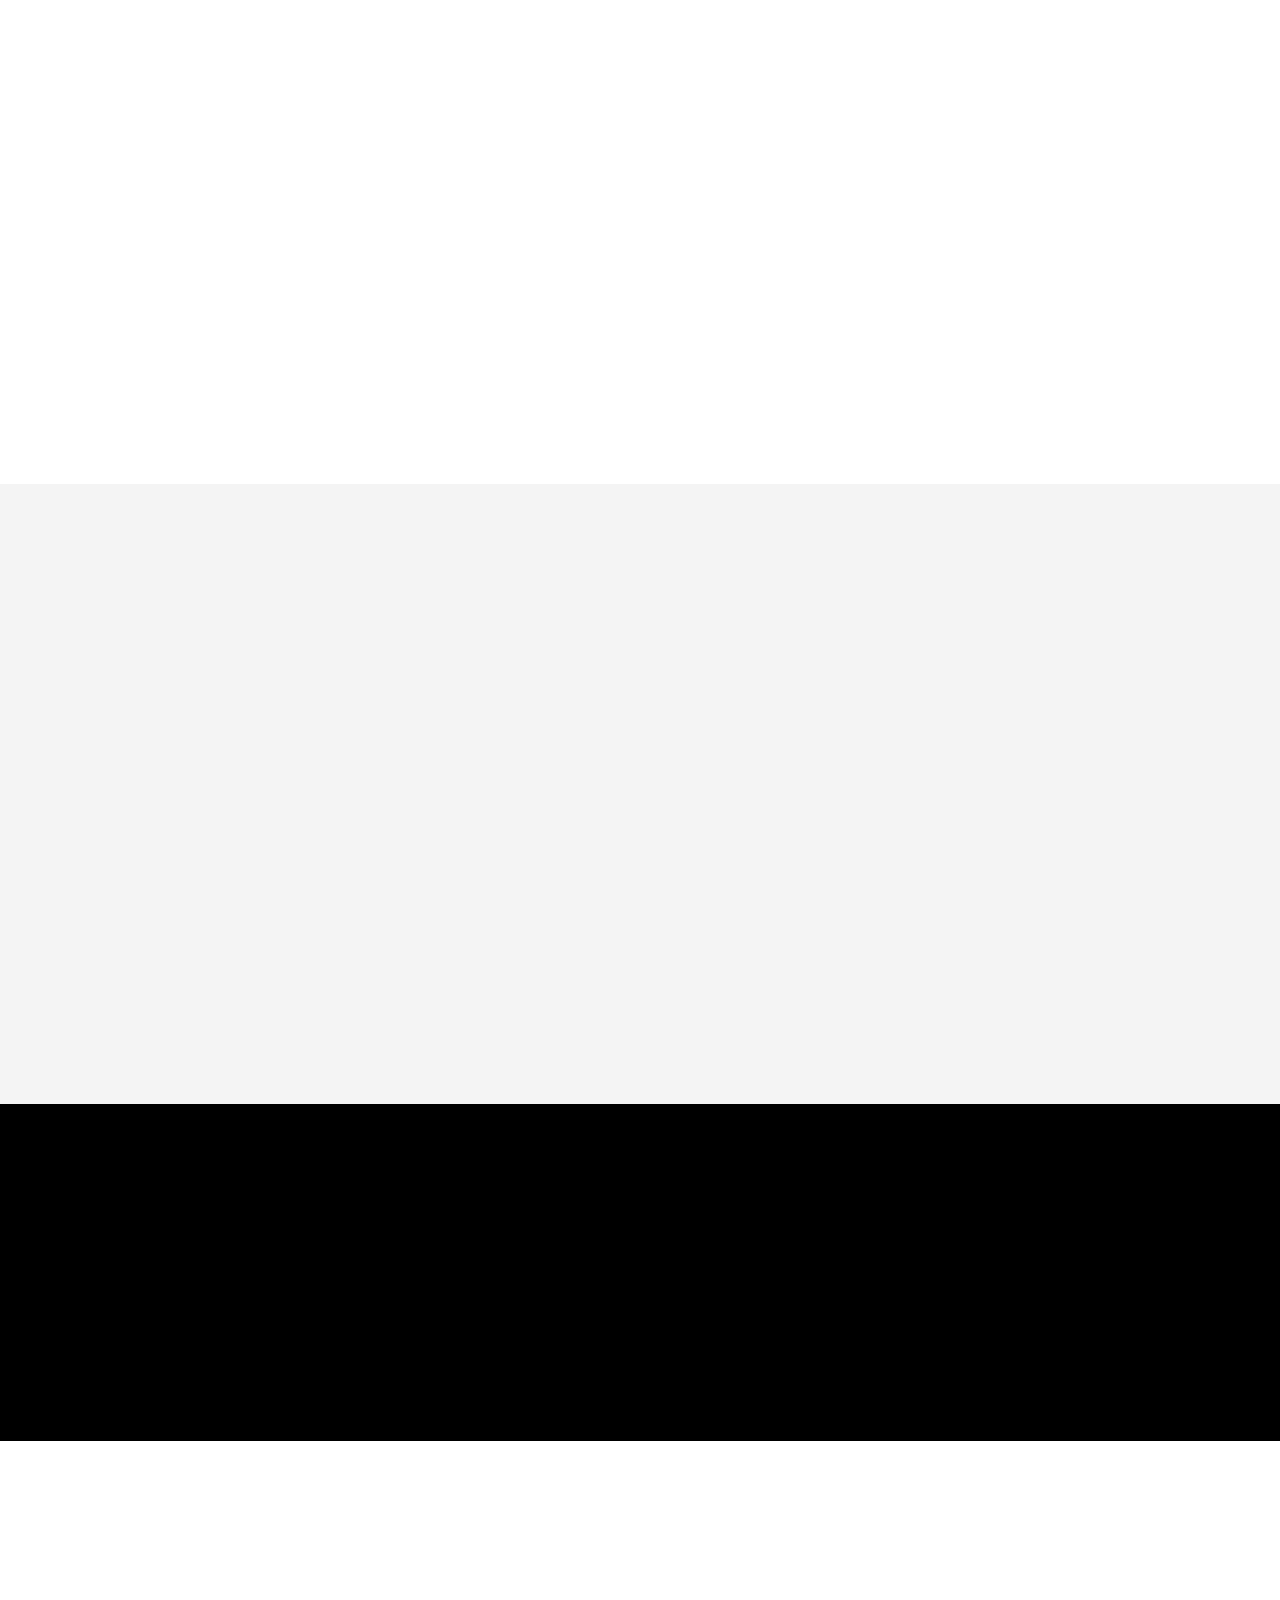
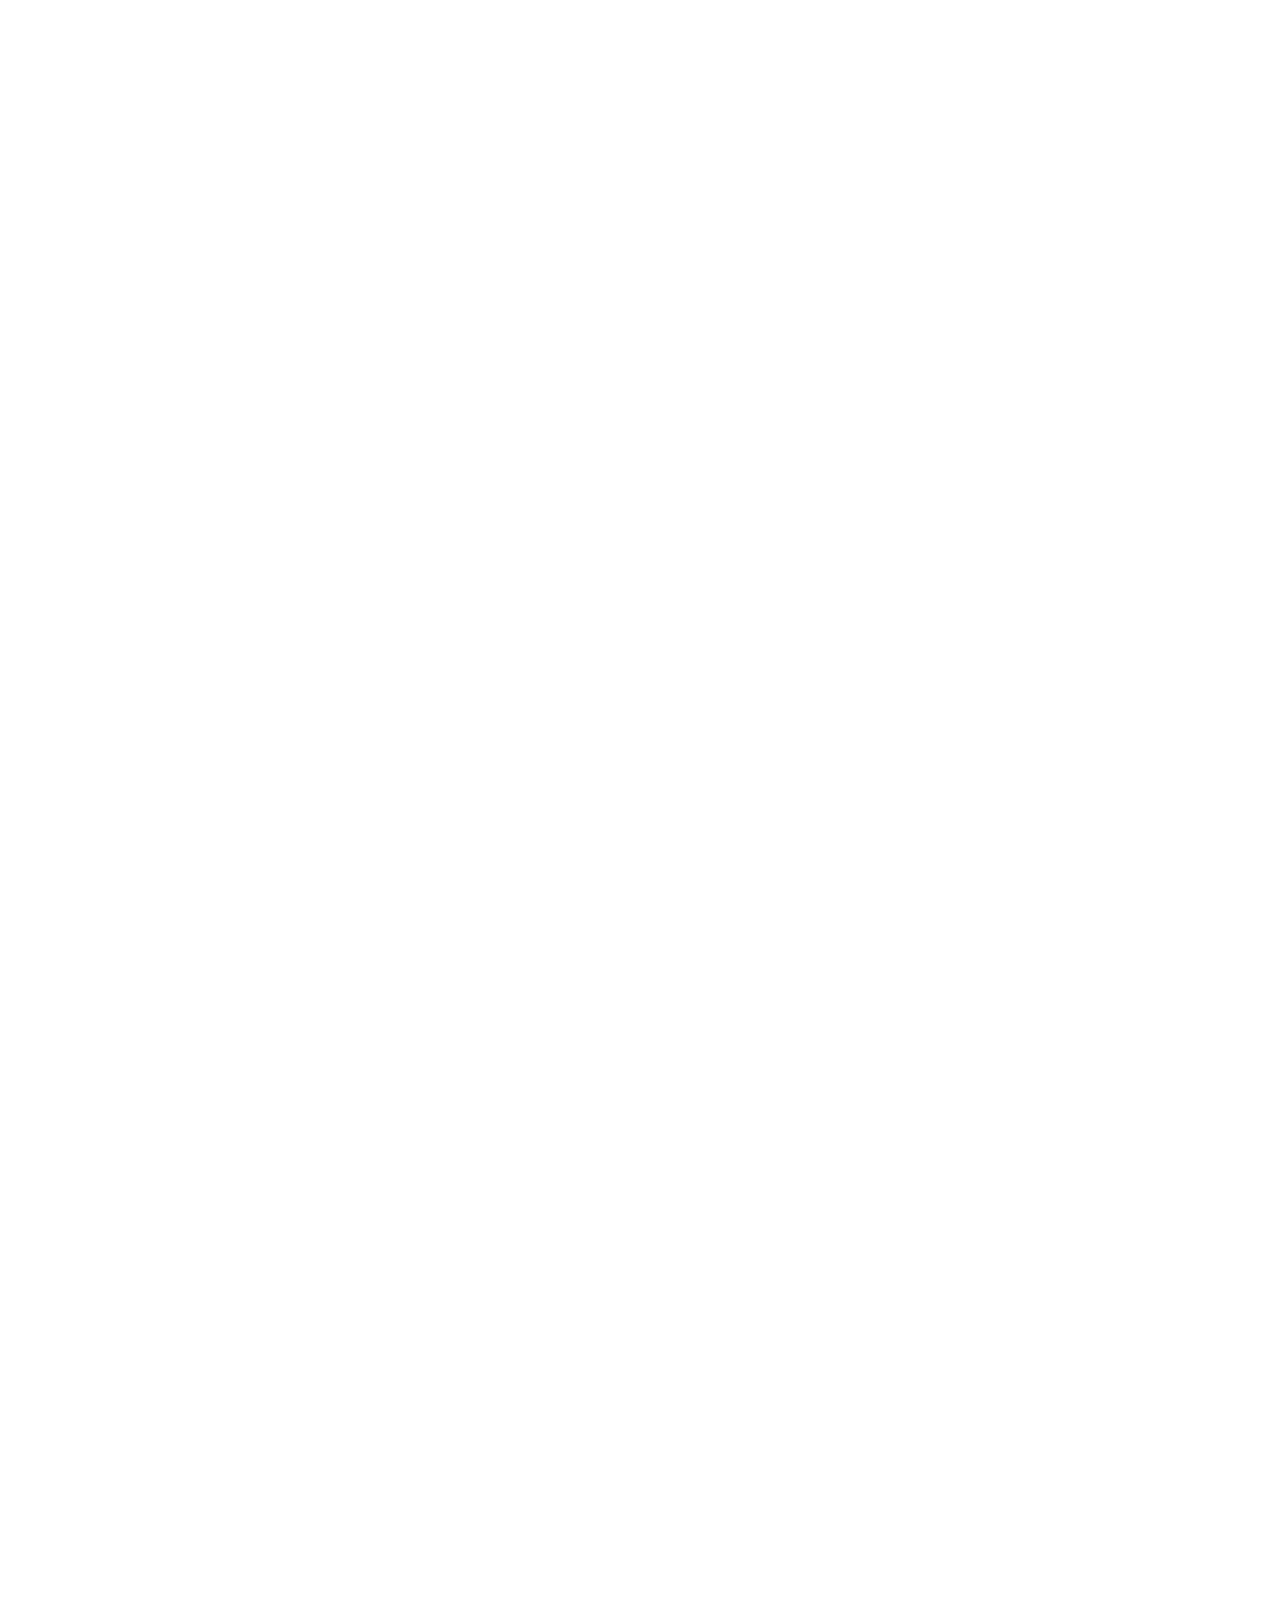
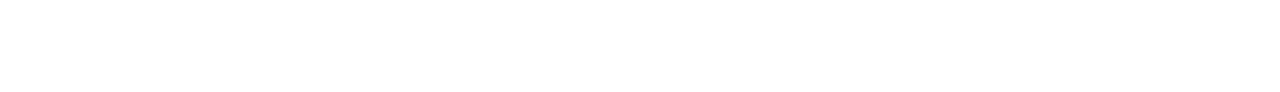
==== commit 1a906bf7: "Update index.html" ====
--- a/index.html
+++ b/index.html
@@ -423,7 +423,7 @@
       <!--  Section Title -->
       <div class="container section-title" data-aos="fade-up">
         <h2>Recent Posts</h2>
-        <p>Necessitatibus eius consequatur ex aliquid fuga eum quidem sint consectetur velit</p>
+        <p>Some blogs on Current Cybersecurity protocols</p>
       </div><!-- End Section Title -->
 
       <div class="container">
@@ -434,21 +434,21 @@
             <article>
 
               <div class="post-img">
-                <img src="assets/img/blog/blog-1.jpg" alt="" class="img-fluid">
-              </div>
-
-              <p class="post-category">Politics</p>
+                <img src="assets\img\webpentesting.jpeg" alt="" class="img-fluid">
+              </div>
+
+              <p class="post-category">Web Pentesting</p>
 
               <h2 class="title">
-                <a href="blog-details.html">Dolorum optio tempore voluptas dignissimos</a>
+                <a href="blog-details.html">Unveiling the World of Web Pentesting</a>
               </h2>
 
               <div class="d-flex align-items-center">
-                <img src="assets/img/blog/blog-author.jpg" alt="" class="img-fluid post-author-img flex-shrink-0">
+                <img src="assets\img\me1.jpg" alt="" class="img-fluid post-author-img flex-shrink-0">
                 <div class="post-meta">
-                  <p class="post-author">Maria Doe</p>
+                  <p class="post-author">Abhiman Panwar</p>
                   <p class="post-date">
-                    <time datetime="2022-01-01">Jan 1, 2022</time>
+                    <time datetime="2022-01-01">Nov 13, 2023</time>
                   </p>
                 </div>
               </div>
@@ -460,21 +460,21 @@
             <article>
 
               <div class="post-img">
-                <img src="assets/img/blog/blog-2.jpg" alt="" class="img-fluid">
-              </div>
-
-              <p class="post-category">Sports</p>
+                <img src="assets\img\picc.jpg" alt="" class="img-fluid">
+              </div>
+
+              <p class="post-category">Threat Intelligence</p>
 
               <h2 class="title">
-                <a href="blog-details.html">Nisi magni odit consequatur autem nulla dolorem</a>
+                <a href="blog-details.html">Unveiling the Power of Threat Intelligence</a>
               </h2>
 
               <div class="d-flex align-items-center">
-                <img src="assets/img/blog/blog-author-2.jpg" alt="" class="img-fluid post-author-img flex-shrink-0">
+                <img src="assets\img\me1.jpg" alt="" class="img-fluid post-author-img flex-shrink-0">
                 <div class="post-meta">
-                  <p class="post-author">Allisa Mayer</p>
+                  <p class="post-author">Abhiman Panwar</p>
                   <p class="post-date">
-                    <time datetime="2022-01-01">Jun 5, 2022</time>
+                    <time datetime="2022-01-01">Oct 13, 2023</time>
                   </p>
                 </div>
               </div>
@@ -486,21 +486,21 @@
             <article>
 
               <div class="post-img">
-                <img src="assets/img/blog/blog-3.jpg" alt="" class="img-fluid">
-              </div>
-
-              <p class="post-category">Entertainment</p>
+                <img src="assets\img\pox.jpg" alt="" class="img-fluid">
+              </div>
+
+              <p class="post-category">Cyber crime investigation</p>
 
               <h2 class="title">
-                <a href="blog-details.html">Possimus soluta ut id suscipit ea ut in quo quia et soluta</a>
+                <a href="blog-details.html">Unraveling the Web: A Comprehensive Guide to Cyber Crime Investigation</a>
               </h2>
 
               <div class="d-flex align-items-center">
-                <img src="assets/img/blog/blog-author-3.jpg" alt="" class="img-fluid post-author-img flex-shrink-0">
+                <img src="assets\img\me1.jpg" alt="" class="img-fluid post-author-img flex-shrink-0">
                 <div class="post-meta">
-                  <p class="post-author">Mark Dower</p>
+                  <p class="post-author">Abhiman Panwar</p>
                   <p class="post-date">
-                    <time datetime="2022-01-01">Jun 22, 2022</time>
+                    <time datetime="2022-01-01">Aug 13, 2023</time>
                   </p>
                 </div>
               </div>
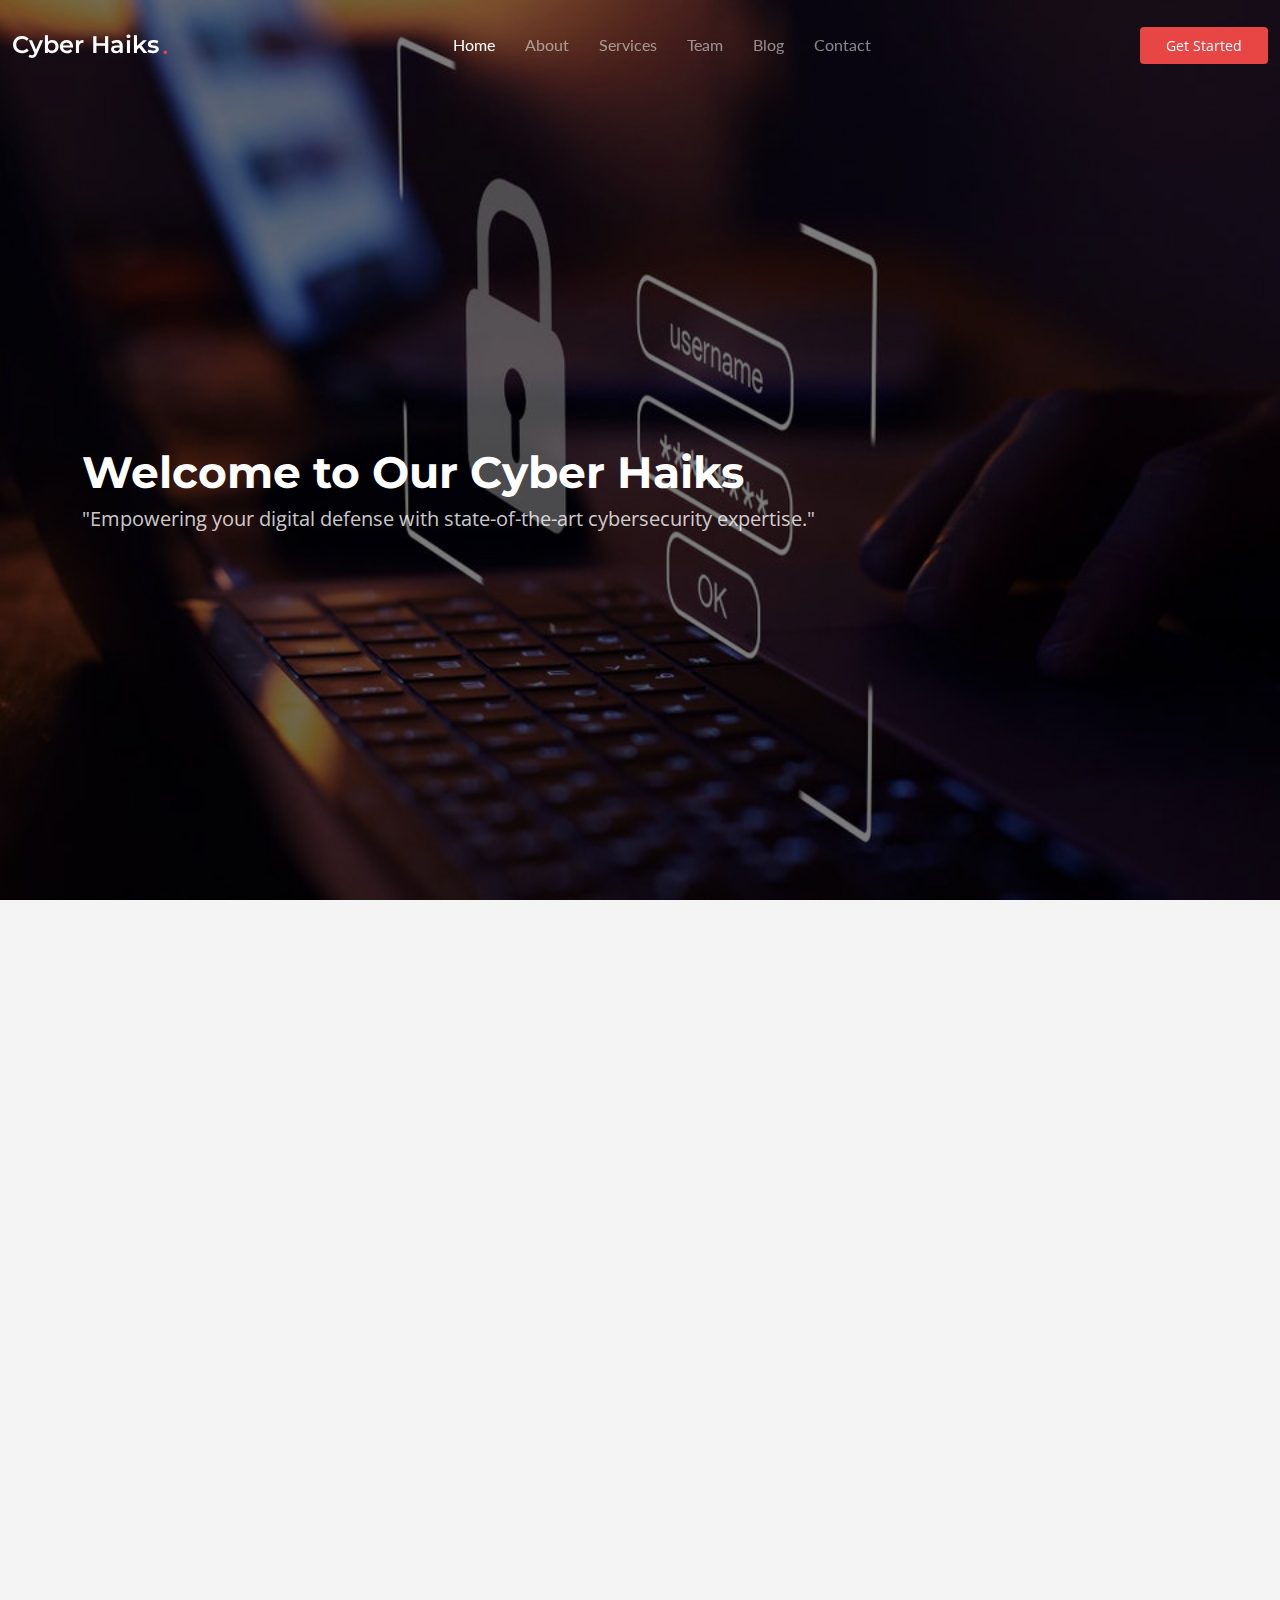
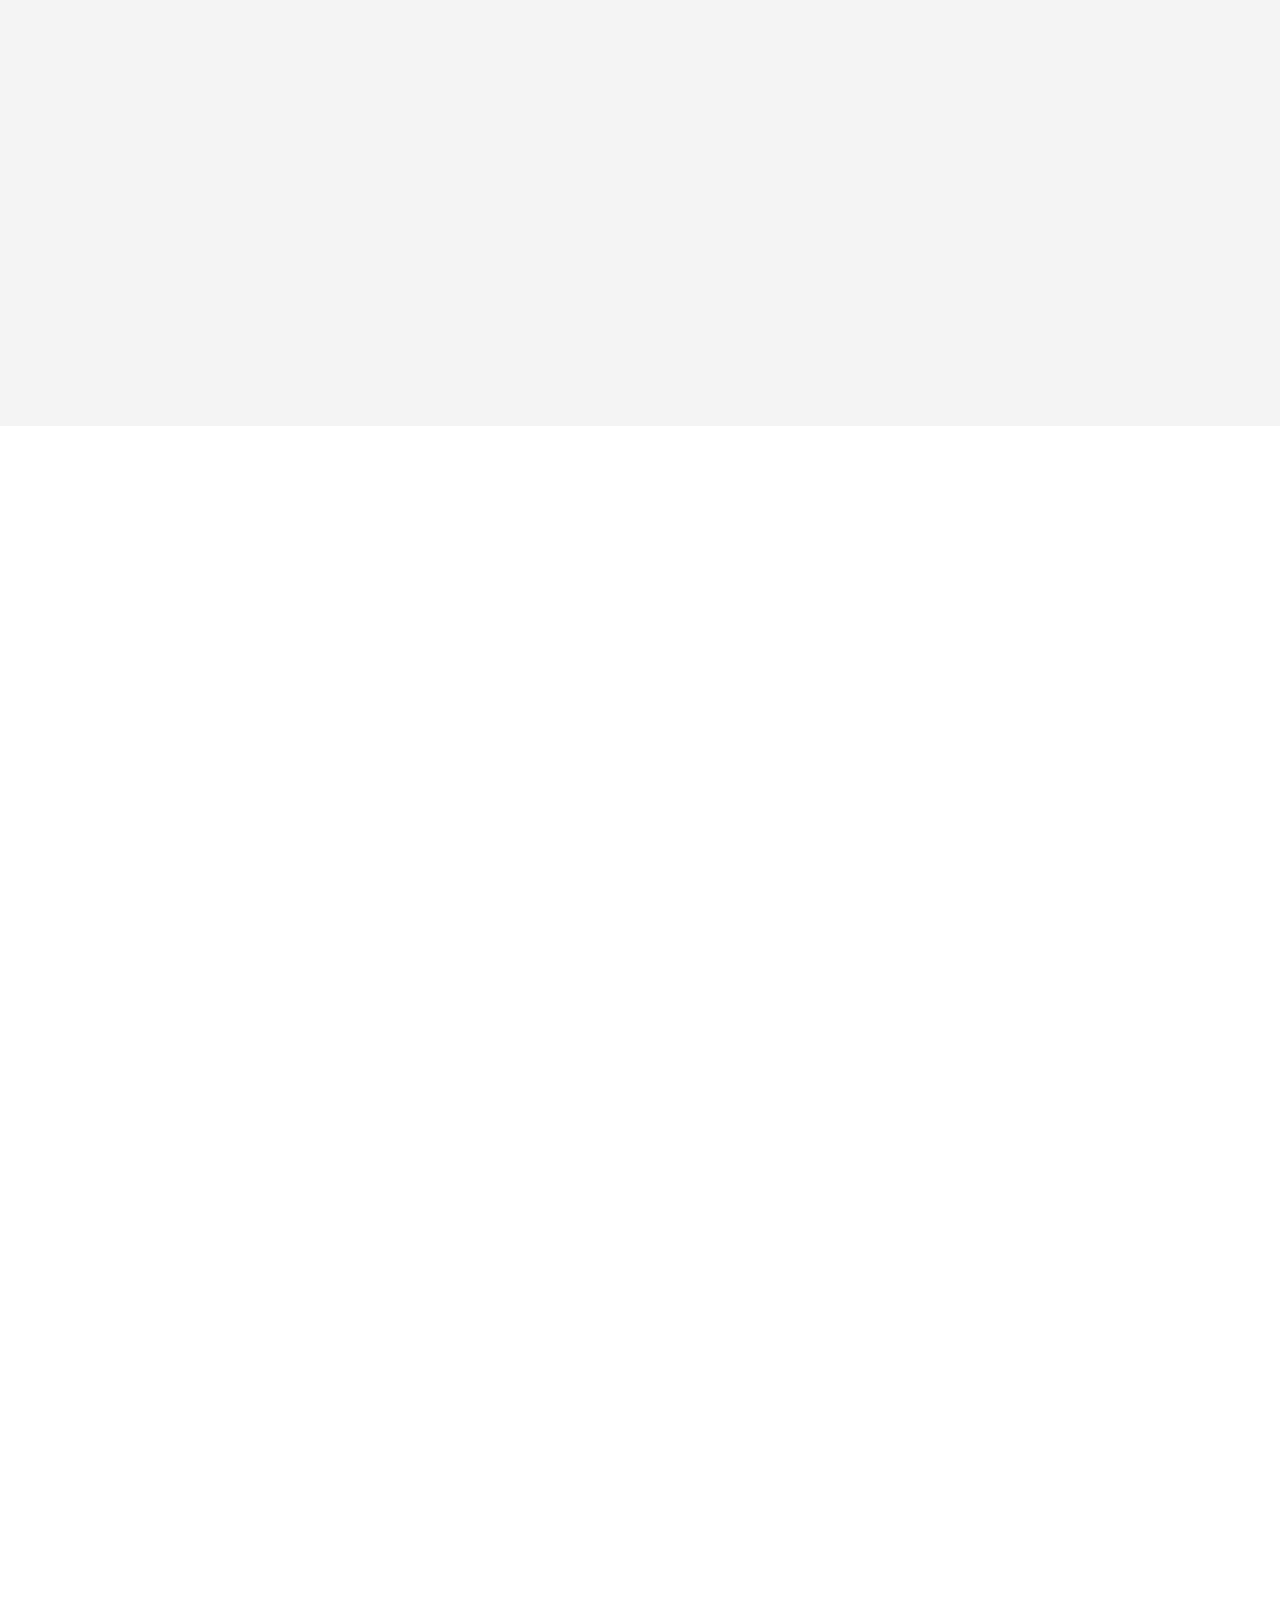
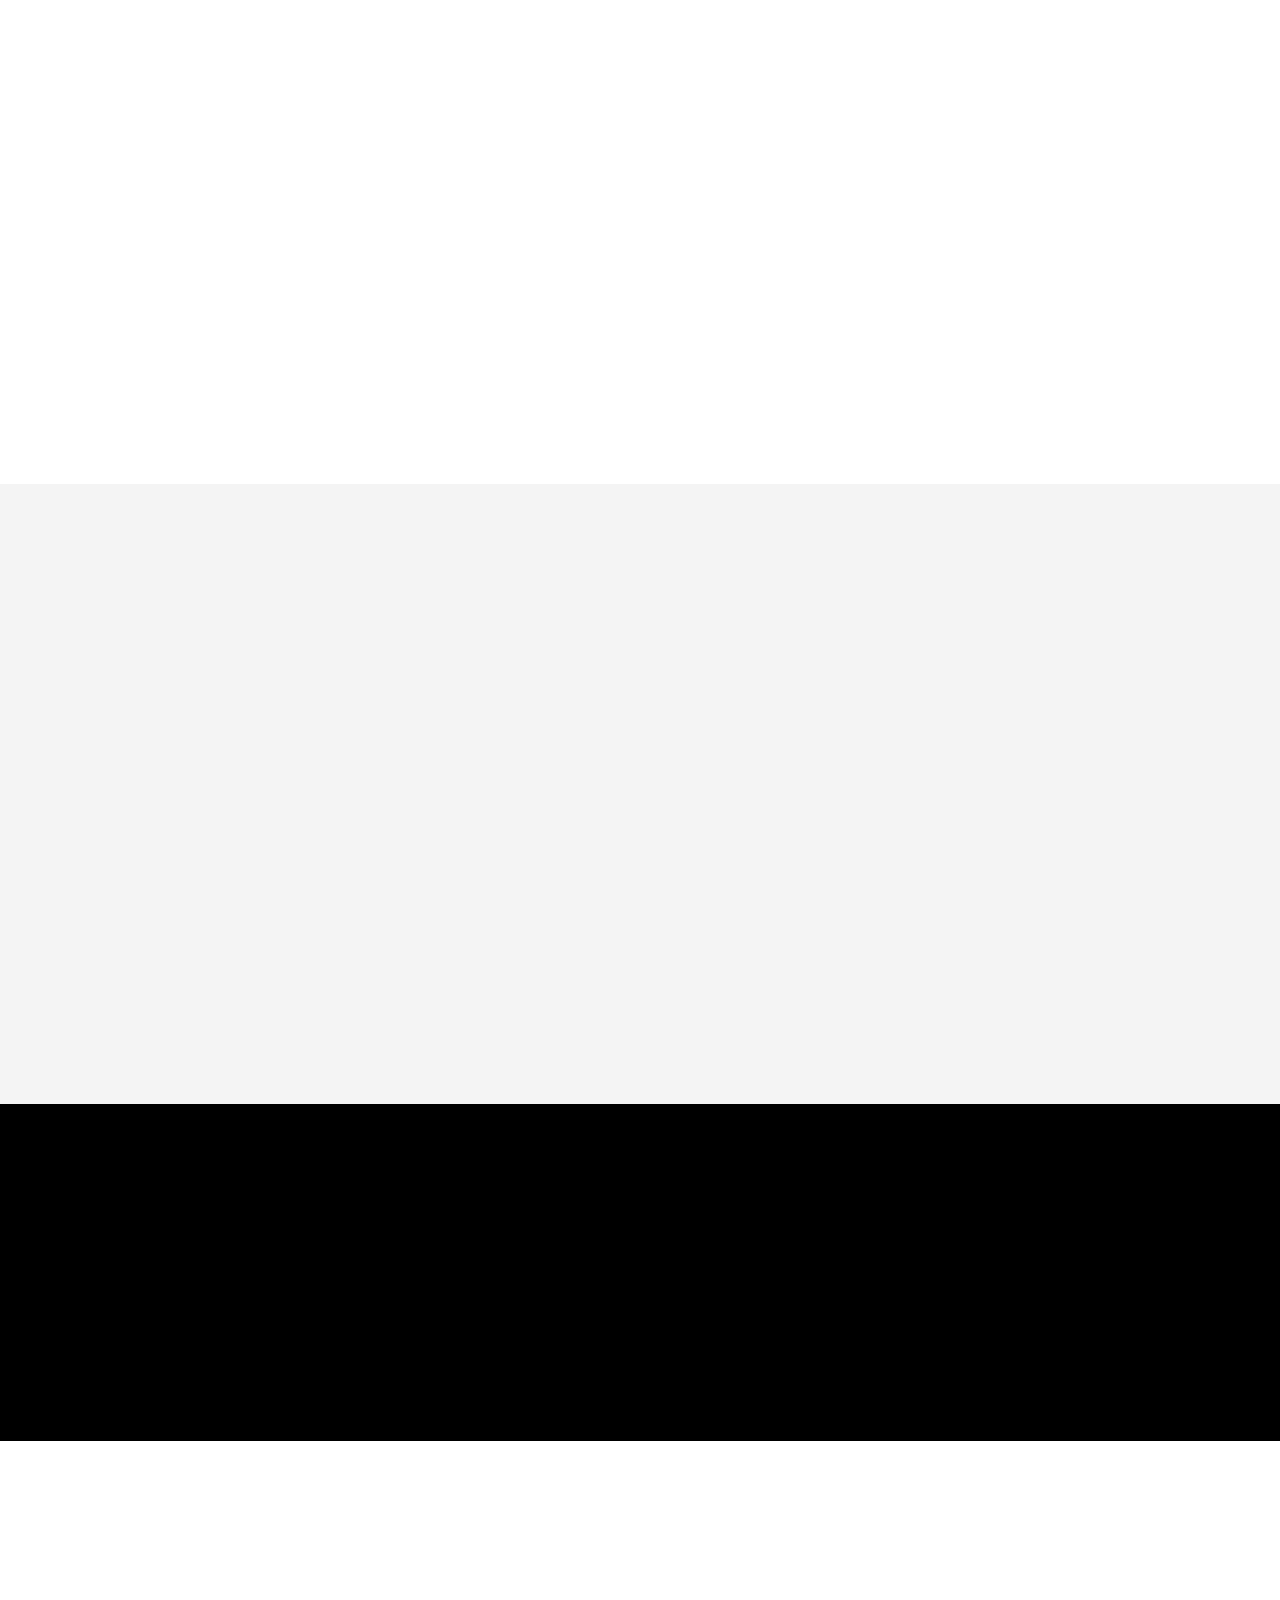
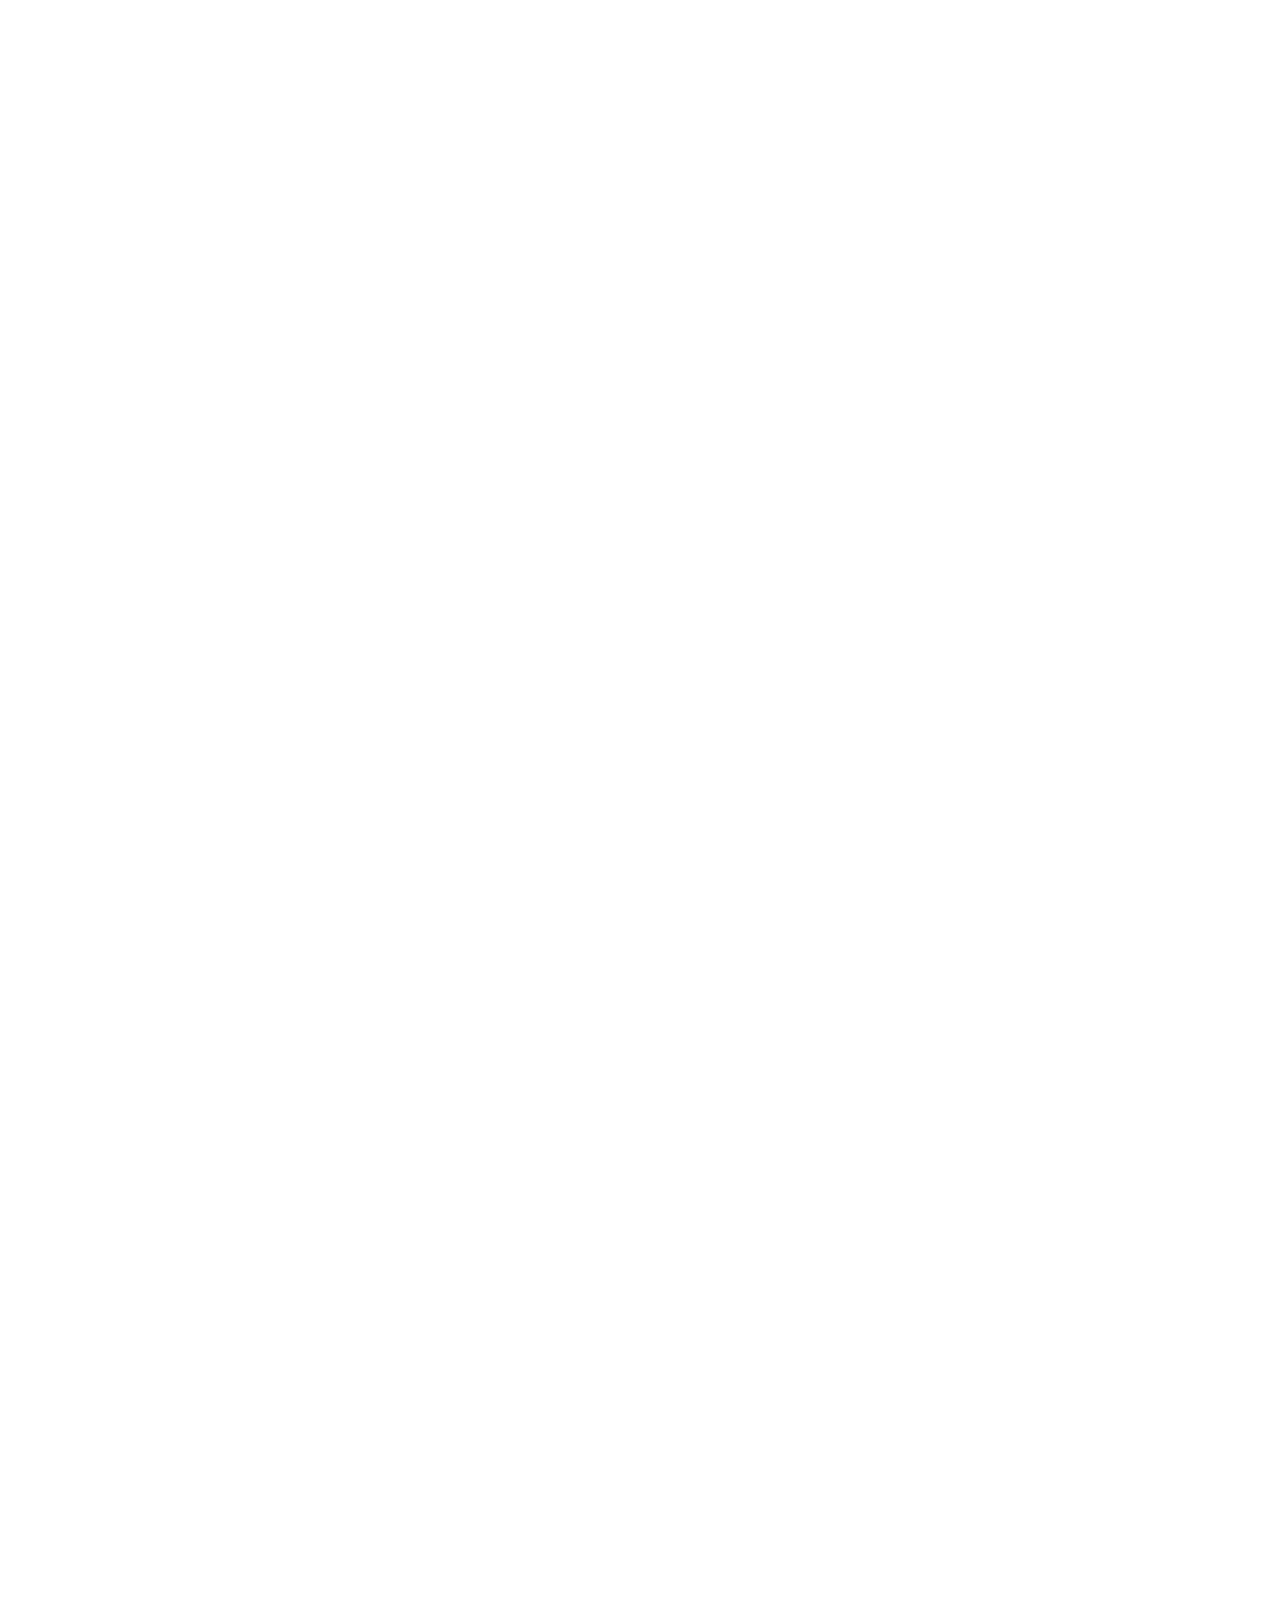
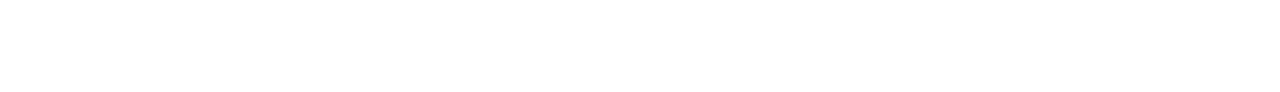
==== commit d68adfe5: "Update index.html" ====
--- a/index.html
+++ b/index.html
@@ -83,13 +83,7 @@
           <div class="col-lg-10">
             <h2 data-aos="fade-up" data-aos-delay="100">Welcome to Our Cyber Haiks</h2>
             <p data-aos="fade-up" data-aos-delay="200">"Empowering your digital defense with state-of-the-art cybersecurity expertise."</p>
-          </div>
-          <div class="col-lg-5">
-            <form action="#" class="sign-up-form d-flex" data-aos="fade-up" data-aos-delay="300">
-              <input type="text" class="form-control" placeholder="Enter email address">
-              <input type="submit" class="btn btn-primary" value="Sign up">
-            </form>
-          </div>
+          </div>          
         </div>
       </div>
 
